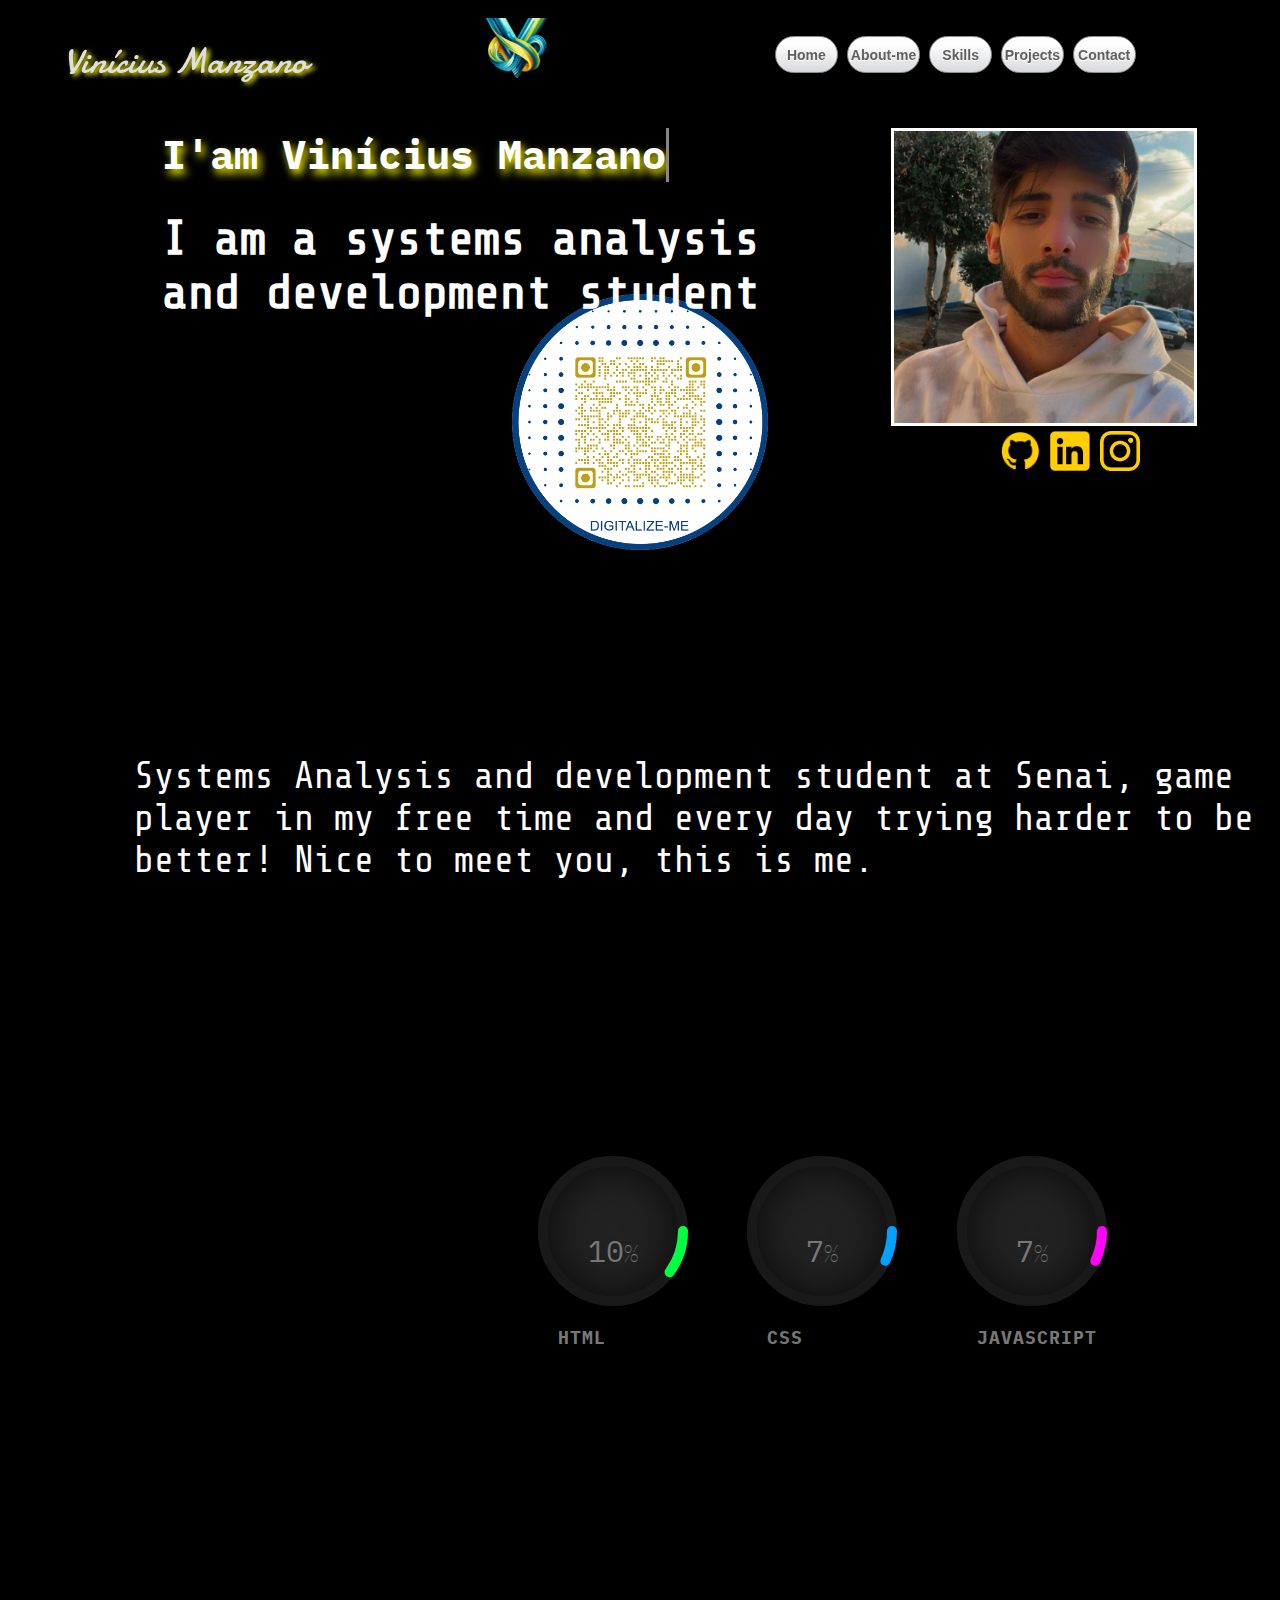
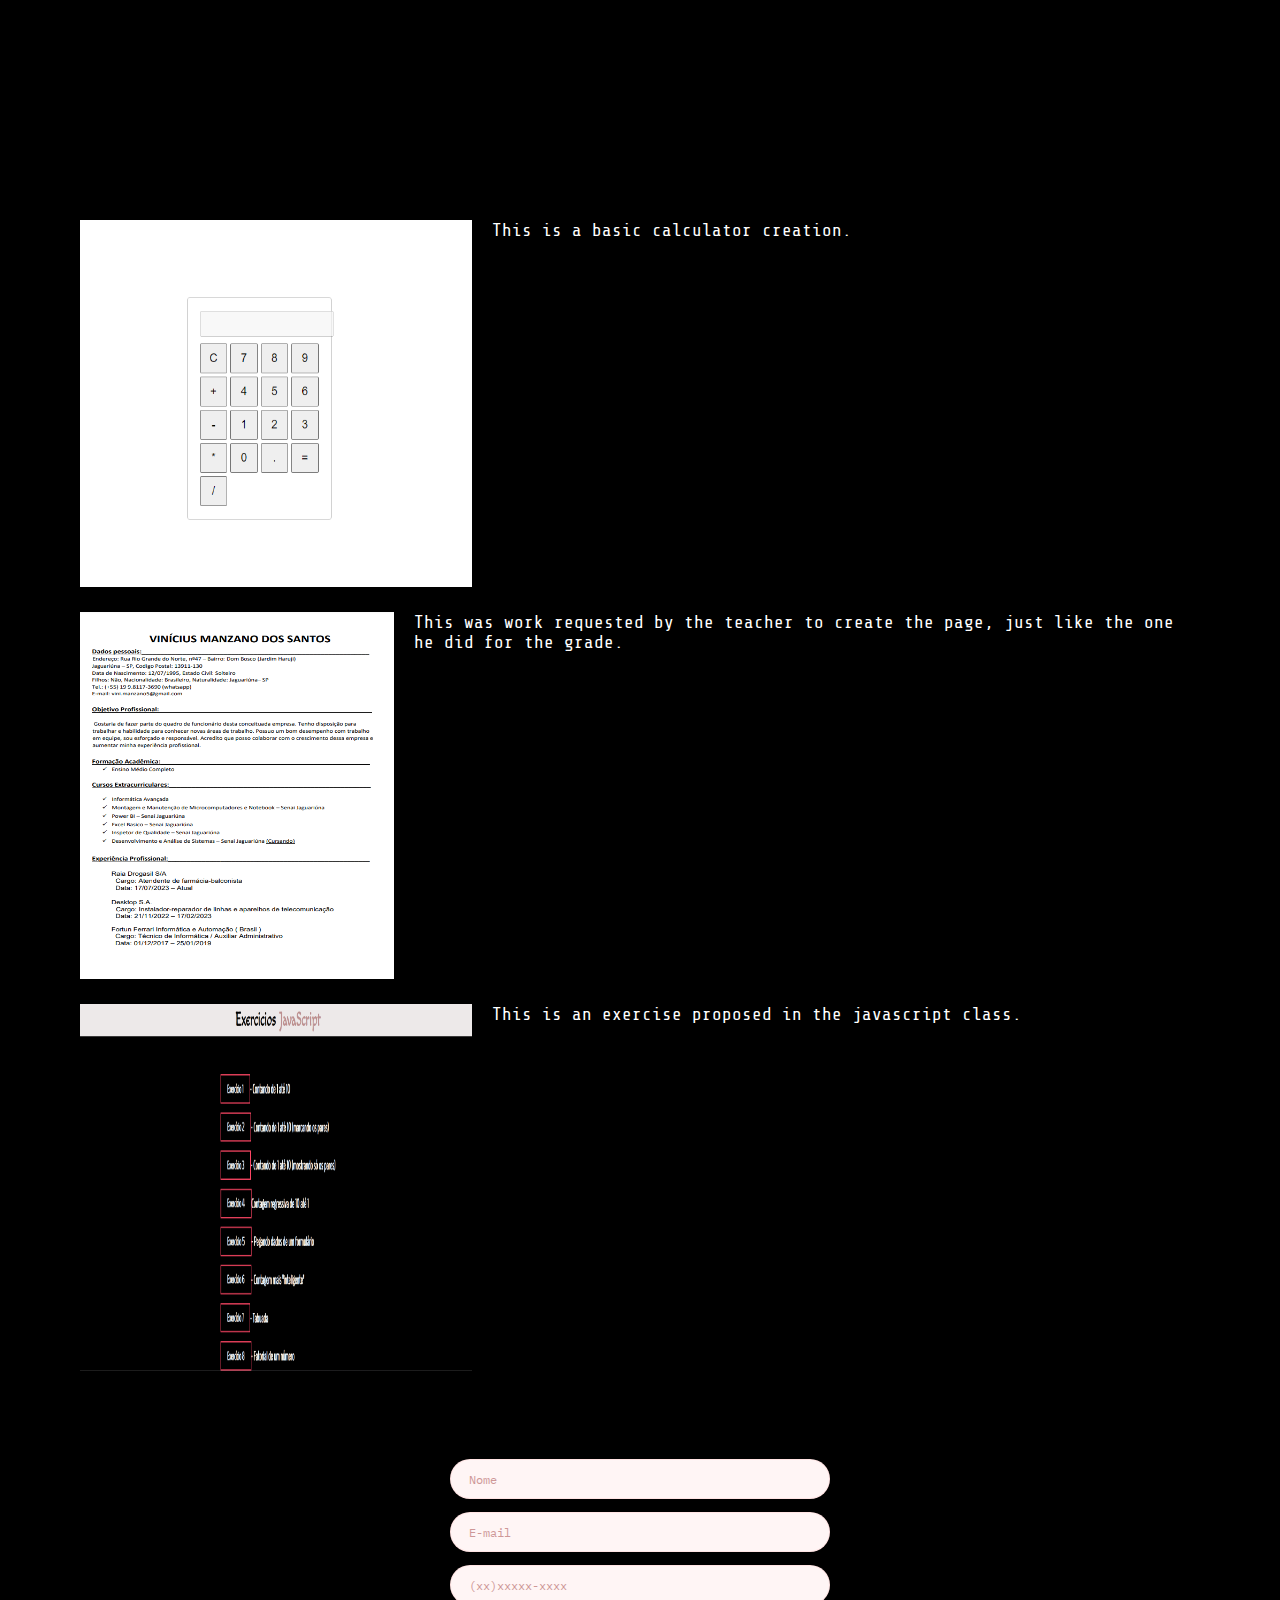
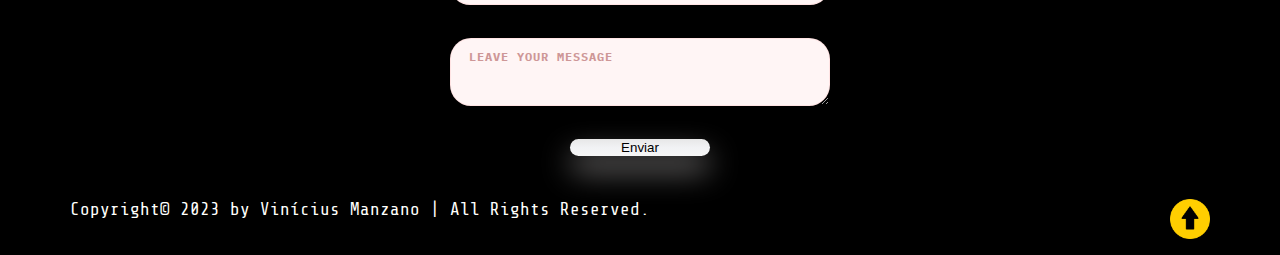
==== index.html @ ef066048 "SENAI" ====
<!DOCTYPE html>
<html lang="en">
<head>
    <meta charset="UTF-8">
    <meta name="viewport" content="width=device-width, initial-scale=1.0">
    <link rel="shortcut icon" href="./assets/img/logo.png" type="image/x-icon">
    <link rel="stylesheet" href="./assets/style.css"/> 
    <link rel="stylesheet" href="./assets/normalize.css">
    <title>portfolio</title>
</head>
<body>
    <header>
        <div class="box-degrade">
        <p>Vinícius Manzano</p></div>
        <img class="logo" src="./assets/img/logo.png">
        <div>
            <div class="mobile-menu">
                <div class="line1"></div>
                <div class="line2"></div>
                <div class="line3"></div>
              </div>
              <ul class="nav-list">
                <a href="#home" class="one">Home</a>
                <a href="#about-me" class="two">About-me</a>
                <a href="#skills" class="tree">Skills</a>
                <a href="#projects" class="four">Projects</a>
                <a href="#contact" class="five">Contact</a> 
            <nav class="button">
                <div class="test">
            </nav>
        </div>     
    </header>
    <section>
        <div class="linktree">
            <div class="code" >
                <a href="https://linktr.ee/vinimanzano?utm_source=linktree_admin_share"><img src="./assets/linktree/QRtiger.png" class="code" href="https://linktr.ee/vinimanzano?utm_source=linktree_admin_share"></a>
            </div>
        </div>
    </section>
    <section class="home" id="home">
            <div class="teste">
                <h1>
                    I'am Vinícius Manzano
                </h1>
                <p>I am a systems analysis and development student</p>
            </div>
            <div class="imagem">
                <div class="foto">
                </div>
                <div class="social">
                    <div class="social">
                        <a href="https://github.com/Vinimanzano"><img src="./assets/img/github.png"></a>
                        <a href="https://www.linkedin.com/in/vinimanzano/   "><img src="./assets/img/linkedin.png" alt=""></a>
                        <a href="https://www.instagram.com/vinimanzano/"><img src="./assets/img/insta.png" alt=""></a>
                    </div>
                </div>
            </div>
    </section>
    <section class="about-me" id="about-me">
            <div class="teste1">
                <h1>About-me:</h1>
                <p>Systems Analysis and development student at Senai, game player in my free time and every day trying harder to be better! Nice to meet you, this is me.</p>
                <a href="https://linktr.ee/vinimanzano?utm_source=linktree_admin_share"><img src="/assets/linktree/QRtiger.png"></a>
            </div>
    </section>
    <section class="skills" id="skills">
            <div class="teste2">
                <h1>My Skills:</h1>
                <div id="titulo">
                    <h2>CÍRCULO PROGRESSIVO</h2>
                  </div>
                    <br> <br>
                  <div class="container">
                    <div class="card">
                      <div class="box">
                        <div class="percent">
                          <svg>
                            <circle cx="70" cy="70" r="70"></circle>
                            <circle id="circle1" cx="70" cy="70" r="70"></circle>
                          </svg>
                          <div class="number">
                            <h2><b id="percent1">0</b><span>%</span></h2>
                          </div>
                        </div>
                        <h2 class="text">Html</h2>
                      </div>
                    </div>
                    <div class="card">
                      <div class="box">
                        <div class="percent">
                          <svg>
                            <circle cx="70" cy="70" r="70"></circle>
                            <circle id="circle2" cx="70" cy="70" r="70"></circle>
                          </svg>
                          <div class="number">
                            <h2><b id="percent2">0</b><span>%</span></h2>
                          </div>
                        </div>
                        <h2 class="text">Css</h2>
                      </div>
                    </div>
                    <div class="card">
                      <div class="box">
                        <div class="percent">
                          <svg>
                            <circle cx="70" cy="70" r="70"></circle>
                            <circle id="circle3" cx="70" cy="70" r="70"></circle>
                          </svg>
                          <div class="number">
                            <h2><b id="percent3">0</b><span>%</span></h2>
                          </div>
                        </div>
                        <h2 class="text">Javascript</h2>
                      </div>
                    </div>
                  </div>
                      <script>
                    let percent = 0
                    let time          
                    
                    function animate(id1, id2, start, end, duration) {
                      if (start === end) return;
                      const range = end - start;
                      let current = start;
                      const increment = end > start ? 1 : -1;
                      const stepTime = Math.abs(Math.floor(duration / range));
                      const obj1 = document.getElementById(id1);
                      const obj2 = document.getElementById(id2);
                      const timer = setInterval(function () {
                        current += increment;
                        obj1.innerHTML = current;
                        obj2.style.strokeDashoffset = `${440 - (440 * current) / 100}`
                        if (current === end) {
                          clearInterval(timer);
                        }
                      }, stepTime);
                    }
                  
                    animate("percent1", "circle1", 0, 40, 5000)
                    animate("percent2", "circle2", 0, 30, 5000)
                    animate("percent3", "circle3", 0, 30, 5000)
                  </script>
            </div>
    </section>
    <section class="projects" id="projects">
            <div class="titlePjct">
                <h1>My Projects:</h1>
            </div>
            <div class="projetos">
                <div class="basicProjct">
                    <div class="estilo">
                        <a href="./assets/Calculadora/index.html"><img src="./assets/Calculadora/img/calculadora.png" class="Prjcts"></a>
                        <p>This is a basic calculator creation.</p>
                    </div>
                </div>
            <div class="basicProjct">
                    <div class="estilo" >
                        <a href="./assets/Curriculum/Vinicius Manzanocv.pdf"><img src="./assets/Curriculum/CV.png" class="Prjcts"></a>
                        <p>This was work requested by the teacher to create the page, just like the one he did for the grade.</p>
                    </div>
                </div>
                <div class="basicProjct">
                    <div class="estilo" >
                        <a href="./assets/Aula 14/index.html"><img src="./assets/Aula 14/img/aula14.png" class="Prjcts"></a>
                        <p>This is an exercise proposed in the javascript class.</p>
                    </div>
                </div>
            </div>
    </section>
    <section class="contact" id="contact">
            <h1>Contact-me:</h1>
            <form action="https://formsubmit.co/contato.vinimanzano@gmail.com" method="POST" id="nada">
                <input class="input" type="text" name="name"  placeholder="Nome" required>
                <input class="input" type="email" name="email"  placeholder="E-mail" required>
                <input class="input" type="number" name="number" placeholder="(xx)xxxxx-xxxx" required>
                <textarea  class="input text" name="mensagem" placeholder="leave your message" required></textarea>
                <button  class="btnn" type='submit'>Enviar</button>
                <input type="hidden" name="_subject" value="Novo Contato!">
                <input type="text" name="_honey" style="display:none">
                <input type="hidden" name="_captcha" value="false">

             </form>
            </form>
    </section>
    <footer>
            <p>Copyright© 2023 by Vinícius Manzano | All Rights Reserved.</p>
            <a href="#home"><button class="btnTop"></button></a>
    </footer>
        
</body>
<script src="./assets/js.js"></script>

</html>
---- assets/style.css ----
@import url('https://fonts.googleapis.com/css2?family=IBM+Plex+Mono:wght@100&display=swap');
@import url('https://fonts.googleapis.com/css2?family=Wendy+One&display=swap');
@import url('https://fonts.googleapis.com/css2?family=Share+Tech+Mono&display=swap');
@import url('https://fonts.googleapis.com/css2?family=Bungee+Spice&display=swap');
@import url('https://fonts.googleapis.com/css2?family=Delius&display=swap');
@import url('https://fonts.googleapis.com/css2?family=Chango&display=swap');
@import url('https://fonts.googleapis.com/css2?family=Damion&display=swap');
@import url('https://fonts.googleapis.com/css2?family=Rampart+One&display=swap');


*{
  margin: 0;
  height: 0;
}

a{
    text-decoration: none;
}

html {
  scroll-behavior: smooth;
}

body{
    font-family: 'IBM Plex Mono', monospace;
    display: flex;
    height: auto;
    flex-direction: column;
    align-items: center;
    justify-content: flex-start;
    overflow-x: hidden;
    /* background-image: linear-gradient(to left, #6000ff, #8a00ff, #004e68); */
    background: black;
    background-size: 500% 100%;
    animation: degrade-animado 5s infinite alternate;
    background-attachment: fixed;
}

body::-webkit-scrollbar{
  width: 5px;
}

body::-webkit-scrollbar-track{
  background: rgb(252, 252, 253);
}
body::-webkit-scrollbar-thumb{
  background-color: rgb(238, 238, 238);
  border-radius: 20px;
}

.nav-list {
  list-style: none;
  display: flex;
}

.nav-list li {
  letter-spacing: 3px;
  margin-left: 32px;
}

.mobile-menu {
  display: none;
  cursor: pointer;
}

.mobile-menu div {
  width: 32px;
  height: 2px;
  background: #fff;
  margin: 8px;
  transition: 0.3s;
}

@media (max-width: 850px) {
  body {
    overflow-x: hidden;
  }
  .nav-list {
    position: absolute;
    top: 8vh;
    right: 0;
    width: 50vw;
    height: 92vh;
    background: #23232e;
    flex-direction: column;
    align-items: center;
    justify-content: space-around;
    transform: translateX(110%);
    transition: transform 0.3s ease-in;
  }
  .nav-list li {
    margin-left: 0;
    opacity: 0;
  }
  .mobile-menu {
    display: block;
  }
}

.nav-list.active {
  transform: translateX(10%);
}

@keyframes navLinkFade {
  from {
    opacity: 0;
    transform: translateX(50px);
  }
  to {
    opacity: 1;
    transform: translateX(0);
  }
}

.mobile-menu.active .line1 {
  transform: rotate(-45deg) translate(-8px, 8px);
}

.mobile-menu.active .line2 {
  opacity: 0;
}

.mobile-menu.active .line3 {
  transform: rotate(45deg) translate(-5px, -7px);
}

.logo{
  padding-top: 2%;
  height:60px;
}

header{
 width: 90%;
 height: 8vh;
 display: flex;
 justify-content: space-between;
 align-items: center;
 position: fixed;
 /* background-image: linear-gradient(to left, #6000ff, #8a00ff, #004e68); */
 background: black;
 background-size: 500% 100%;
 animation: degrade-animado 5s infinite alternate;
 background-attachment: fixed;
 z-index: 99;
 text-shadow: 3px 2px 5px  yellow;
}

header p{
 font-size: 2.3rem;
 color: rgb(240, 238, 238);
 font-family: 'Damion', cursive;
 color: rgb(223, 223, 223);
}

.button {
display: flex;
width: 25%;
font-size: 2.3rem;
font-family: 'Share Tech Mono', monospace;
}

.code img{ 
  height: 20vw;
  width: 20vw;
  padding-top: 90%;
}

.code a {
  height: 30%;
  width: 30%;
  z-index: 100%;
}

.test {
    display: flex;
}
.one {
  display: flex;
  align-items: center;
  justify-content: center;
  margin-left: 2%;
  outline: none;
  cursor: pointer;
  width: 85px;
  height: 35px;
  background-image: linear-gradient(to top, #D8D9DB 0%, #fff 80%, #FDFDFD 100%);
  border-radius: 30px;
  border: 1px solid #8F9092;
  transition: all 0.2s ease;
  font-family: "Source Sans Pro", sans-serif;
  font-size: 14px;
  font-weight: 600;
  color: #606060;
  text-shadow: 0 1px #fff;
}
.one:hover {
  box-shadow: 0 4px 3px 1px #FCFCFC, 0 6px 8px #D6D7D9, 0 -4px 4px #CECFD1, 0 -6px 4px #FEFEFE, inset 0 0 3px 3px #CECFD1;
}

.one:active {
  box-shadow: 0 4px 3px 1px #FCFCFC, 0 6px 8px #D6D7D9, 0 -4px 4px #CECFD1, 0 -6px 4px #FEFEFE, inset 0 0 5px 3px #999, inset 0 0 30px #aaa;
}

.one:focus {
  box-shadow: 0 4px 3px 1px #FCFCFC, 0 6px 8px #D6D7D9, 0 -4px 4px #CECFD1, 0 -6px 4px #FEFEFE, inset 0 0 5px 3px #999, inset 0 0 30px #aaa;
}
.two {
  display: flex;
  align-items: center;
  justify-content: center;
  margin-left: 2%;
  outline: none;
  cursor: pointer;
  width: 100px;
  height: 35px;
  background-image: linear-gradient(to top, #D8D9DB 0%, #fff 80%, #FDFDFD 100%);
  border-radius: 30px;
  border: 1px solid #8F9092;
  transition: all 0.2s ease;
  font-family: "Source Sans Pro", sans-serif;
  font-size: 14px;
  font-weight: 600;
  color: #606060;
  text-shadow: 0 1px #fff;
}
.two:hover {
  box-shadow: 0 4px 3px 1px #FCFCFC, 0 6px 8px #D6D7D9, 0 -4px 4px #CECFD1, 0 -6px 4px #FEFEFE, inset 0 0 3px 3px #CECFD1;
}

.two:active {
  box-shadow: 0 4px 3px 1px #FCFCFC, 0 6px 8px #D6D7D9, 0 -4px 4px #CECFD1, 0 -6px 4px #FEFEFE, inset 0 0 5px 3px #999, inset 0 0 30px #aaa;
}

.two:focus {
  box-shadow: 0 4px 3px 1px #FCFCFC, 0 6px 8px #D6D7D9, 0 -4px 4px #CECFD1, 0 -6px 4px #FEFEFE, inset 0 0 5px 3px #999, inset 0 0 30px #aaa;
}
.tree {
  display: flex;
  align-items: center;
  justify-content: center;
  margin-left: 2%;
  outline: none;
  cursor: pointer;
  width: 85px;
  height: 35px;
  background-image: linear-gradient(to top, #D8D9DB 0%, #fff 80%, #FDFDFD 100%);
  border-radius: 30px;
  border: 1px solid #8F9092;
  transition: all 0.2s ease;
  font-family: "Source Sans Pro", sans-serif;
  font-size: 14px;
  font-weight: 600;
  color: #606060;
  text-shadow: 0 1px #fff;
}
.tree:hover {
  box-shadow: 0 4px 3px 1px #FCFCFC, 0 6px 8px #D6D7D9, 0 -4px 4px #CECFD1, 0 -6px 4px #FEFEFE, inset 0 0 3px 3px #CECFD1;
}

.tree:active {
  box-shadow: 0 4px 3px 1px #FCFCFC, 0 6px 8px #D6D7D9, 0 -4px 4px #CECFD1, 0 -6px 4px #FEFEFE, inset 0 0 5px 3px #999, inset 0 0 30px #aaa;
}

.tree:focus {
  box-shadow: 0 4px 3px 1px #FCFCFC, 0 6px 8px #D6D7D9, 0 -4px 4px #CECFD1, 0 -6px 4px #FEFEFE, inset 0 0 5px 3px #999, inset 0 0 30px #aaa;
}

.four {
  display: flex;
  align-items: center;
  justify-content: center;
  margin-left: 2%;
  outline: none;
  cursor: pointer;
  width: 85px;
  height: 35px;
  background-image: linear-gradient(to top, #D8D9DB 0%, #fff 80%, #FDFDFD 100%);
  border-radius: 30px;
  border: 1px solid #8F9092;
  transition: all 0.2s ease;
  font-family: "Source Sans Pro", sans-serif;
  font-size: 14px;
  font-weight: 600;
  color: #606060;
  text-shadow: 0 1px #fff;
}
.four:hover {
  box-shadow: 0 4px 3px 1px #FCFCFC, 0 6px 8px #D6D7D9, 0 -4px 4px #CECFD1, 0 -6px 4px #FEFEFE, inset 0 0 3px 3px #CECFD1;
}

.four:active {
  box-shadow: 0 4px 3px 1px #FCFCFC, 0 6px 8px #D6D7D9, 0 -4px 4px #CECFD1, 0 -6px 4px #FEFEFE, inset 0 0 5px 3px #999, inset 0 0 30px #aaa;
}

.four:focus {
  box-shadow: 0 4px 3px 1px #FCFCFC, 0 6px 8px #D6D7D9, 0 -4px 4px #CECFD1, 0 -6px 4px #FEFEFE, inset 0 0 5px 3px #999, inset 0 0 30px #aaa;
}
.five {
  display: flex;
  align-items: center;
  justify-content: center;
  margin-left: 2%;
  outline: none;
  cursor: pointer;
  width: 85px;
  height: 35px;
  background-image: linear-gradient(to top, #D8D9DB 0%, #fff 80%, #FDFDFD 100%);
  border-radius: 30px;
  border: 1px solid #8F9092;
  transition: all 0.2s ease;
  font-family: "Source Sans Pro", sans-serif;
  font-size: 14px;
  font-weight: 600;
  color: #606060;
  text-shadow: 0 1px #fff;
}
.five:hover {
  box-shadow: 0 4px 3px 1px #FCFCFC, 0 6px 8px #D6D7D9, 0 -4px 4px #CECFD1, 0 -6px 4px #FEFEFE, inset 0 0 3px 3px #CECFD1;
}

.five:active {
  box-shadow: 0 4px 3px 1px #FCFCFC, 0 6px 8px #D6D7D9, 0 -4px 4px #CECFD1, 0 -6px 4px #FEFEFE, inset 0 0 5px 3px #999, inset 0 0 30px #aaa;
}

.five:focus {
  box-shadow: 0 4px 3px 1px #FCFCFC, 0 6px 8px #D6D7D9, 0 -4px 4px #CECFD1, 0 -6px 4px #FEFEFE, inset 0 0 5px 3px #999, inset 0 0 30px #aaa;
}

.home{
    display: flex;
    width: 89%;
    height: 50vh;
    /* border: 1px solid black; */
    justify-content: space-around;
}

section{
    padding-top: 5%;
}

.teste{
    display: flex;
    flex-direction: column;
    row-gap: 30px;
    width: 60%;
    height: 40%;
    color: rgb(255, 255, 255);
    padding-left: 5%;
}

.teste h1{
    height: 30%;
    font-size: 2.5rem;
    border-right: 3px solid rgb(141, 131, 131);
    width: 21ch;
    white-space: nowrap;
    overflow: hidden;
    animation:t 3s linear infinite alternate;
    text-shadow: 3px 5px 9px  yellow;
}

.teste p{
    font-size: 3rem;
    font-weight: bold;
    font-family: 'Share Tech Mono', monospace;
    transform: translateY(0px);
    animation: float 5s ease-in-out infinite;
    color: white;
}

.imagem{
    display: flex;
    flex-direction: column;
    justify-content: space-between;
    align-items: center;
    height: 75%;
    width: 23%;
}

.foto{
  width: 300px;
  height: 350px;
  background-image: url(./img/283149099_5137559336332177_507569433021069880_n.jpg);
  border: solid 3px rgb(255, 255, 255);
  text-shadow: rgb(238, 238, 238) 2px 10px 2px;
  background-size: 300px;
}

.social{
    height: 11%;
    width: 100%;
    padding-left: 22%;
    padding-top: 1%;
}

.imagem img{
    width: 40px;
    height: 40px;
}

.about-me{
  font-family: 'Rampart One', sans-serif;
  display: flex;
  width: 89%;
  height: 50vh;
  justify-content: space-around;
  padding-left: 10%;
}

.teste1 h1{
  height: 30%;
  font-size: 4rem;
  opacity: 0;
  transform: translateY(-0.25em);
  display: inline-block;
  animation: burst_in 2.3s cubic-bezier(0, 1.62, 1, 1.6) infinite;
  color: rgb(245, 245, 245);
  text-shadow: 3px 5px 9px yellow;
}

.teste1 p{
  font-size: 2.3rem;
  font-family: 'Share Tech Mono', monospace;
  padding-top: 3%;
  color: white;
}

.skills{
  display: flex;
  width: 89%;
  height: 50vh;
  justify-content: space-around;
}

.teste2 {
    display: flex;
    width: 89%;
    height: 50vh;   
}

.teste2 h1{
  font-family: 'Rampart One', sans-serif;
  height: 30%;
  font-size: 4rem;
  opacity: 0;
  transform: translateY(-0.25em);
  animation: burst_in 2.3s cubic-bezier(0, 1.62, 1, 1.6) infinite;
  color: rgb(250, 250, 250);
  text-shadow: 3px 5px 9px yellow;
}

.container {
  position: relative;
  max-width: 900px;
  width: 100%;
  display: flex;
  justify-content: space-around;
}

.container .card:nth-child(1) {
  animation: zoom 0.4s ease-in-out forwards;
  animation-delay: 0.4s;
}

.container .card:nth-child(2) {
  animation: zoom 0.4s ease-in-out forwards;
  animation-delay: 0.4s;
}

.container .card:nth-child(3) {
  animation: zoom 0.4s ease-in-out forwards;
  animation-delay: 0.4s;
}

@keyframes zoom {
  to {
      transform: scale(1.3);
  }
}

.container .card:hover {
  margin-top: -10px;
  box-shadow: 0 15px 35px rgba(0, 0, 0, .5);
}

.container .card:before {
  content: '';
  position: absolute;
  top: 0;
  left: -50%;
  width: 100%;
  height: 100%;
  background: rgba(255, 255, 255, .03);
  pointer-events: none;
  z-index: 1;
}

.percent {
  position: relative;
  align-items: center;
  justify-content: center;
  width: 150px;
  height: 150px;
  border-radius: 50%;
  box-shadow: inset 0 0 50px #000;
  background: #222;
  z-index: 1000;
}

.percent .number {
  position: absolute;
  top: 0;
  left: 0;
  width: 100%;
  height: 100%;
  display: flex;
  justify-content: center;
  align-items: center;
  border-radius: 50%;
}

.percent .number h2 {
  color: #777;
  font-weight: 150;
  font-size: 30px;
  transition: 2s;
}

.card:hover .percent .number h2 {
  color: #fff;
  font-size: 50px;
}

.percent .number h2 span {
  font-size: 24px;
  color: #777;
  transition: 0.5s;
}

.card:hover .percent .number h2 span {
  color: #fff;
}

.text {
  position: relative;
  color: #777;
  margin: 20px;
  font-weight: 700;
  font-size: 18px;
  letter-spacing: 1px;
  text-transform: uppercase;
  transition: 0.5s;
}

.card:hover .text {
  color: #fff;
}

svg {
  position: relative;
  width: 150px;
  height: 150px;
  z-index: 1000;
}

svg circle {
  width: 100%;
  height: 100%;
  fill: none;
  stroke: #191919;
  stroke-width: 10;
  stroke-linecap: round;
  transform: translate(5px, 5px);
}

svg circle:nth-child(2) {
  stroke-dasharray: 440;
  stroke-dashoffset: 440;
}

.card:nth-child(1) svg circle:nth-child(2) {
  stroke-dashoffset: calc(440 - (440 * 90) / 100);
  stroke: #00ff43;
}

.card:nth-child(2) svg circle:nth-child(2) {
  stroke-dashoffset: calc(440 - (440 * 85) / 100);
  stroke: #00a1ff;
}

.card:nth-child(3) svg circle:nth-child(2) {
  stroke-dashoffset: calc(440 - (440 * 60) / 100);
  stroke: #ff04f7;
}
.titlePjct{
  font-family: 'Rampart One', sans-serif;
  font-size: 3rem;
  opacity: 0;
  transform: translateY(-0.25em);
  animation: burst_in 2.3s cubic-bezier(0, 1.62, 1, 1.6) infinite;
  color: rgb(255, 255, 255);
  padding-left: 5.4%;
  text-shadow: 3px 5px 9px yellow;
  height: 12%; 
}
.projects{
  flex-direction: column;
  justify-content: space-between;
  width: 89%;
  height: 130vh;
  /* border: 1px solid rgb(174, 15, 15); */
}
.projetos{
  display:flex;
  flex-direction: column;
  justify-content: space-between;
  width: 100%;
  height: 100%;
  /* border: 1px solid rgb(28, 174, 15); */
}

.basicProjct{
  display: flex;
  width: 100%;
  height: 33%;
  /* border: 1px solid rgb(174, 158, 15); */
  color: white;
}

.estilo a{
  height: 95%;
  width: 35%;
}

.estilo a img{
  width: 100%;
  height: 100%;
}

.estilo p{
  align-items: flex-start;
}

.estilo{
  display: flex;
  align-items: flex-start;
  padding: 10px;
  column-gap: 20px;
  width: 100%;
  height: 100%;
  font-size: 1.1rem;
  font-family: 'Share Tech Mono', monospace;
}

.estilo p{
  max-width: 90%;
  word-break: break-word;
}

.contact{
  display: flex;
  flex-direction:column ;
  width: 89%;
  height: 50vh;
  font-size: 2rem;
  /* border: 2px solid rgb(28, 174, 15); */
}

.contact h1{
  padding-top: 6%;
  display: flex;
  align-items: center;
  font-family: 'Rampart One', sans-serif;
  font-size: 4rem;
  opacity: 0;
  transform: translateY(-0.25em);
  animation: burst_in 2.3s cubic-bezier(0, 1.62, 1, 1.6) infinite;
  color: rgb(252, 252, 252);
  padding-left: 5.4%;
  text-shadow: 3px 5px 9px  yellow;
  height: 17%;
  /* border: 2px solid rgb(28, 174, 15); */
}

form {
  display: flex;
  height: 100%;
  width: 100%;
  row-gap: 5%;
  display: flex;
  flex-direction: column;
  align-items: center;
  /* border: 2px solid rgb(28, 174, 15); */
  justify-content: center;
  margin-top: 1%;
}

.input {
  width: 30%;
  height: 30px;
  padding: 10px 18px;
  font-size: 14px;
  font-family: inherit;
  box-shadow: 0 0 0 1px #ffe3e3;
  border: none;
  border-radius: 20px;
  background-color: #fff5f5;
}

.text{
  height:50%;
  /* border: 2px solid rgb(28, 174, 15); */
}

.input::placeholder {
  color: #ce9797;
  font-size: 12px;
}

.input:focus {
  outline: none;
  box-shadow: 0 0 0 1px #ffe3e3;
  border: none;
}

.btnn {
  width: 140px;
  height: 50px;
  background: linear-gradient(to top, #f6f6f6, #f1f2f4, #e7e7e7);
  color: #000000;
  border-radius: 50px;
  border: none;
  outline: none;
  cursor: pointer;
  position: relative;
  box-shadow: 0 15px 30px rgba(235, 231, 231, 0.5);
  overflow: hidden;
}

.btnn span {
  font-size: 12px;
  text-transform: uppercase;
  letter-spacing: 1px;
  transition: top 0.5s;
}

.btnn-text-one {
  position: absolute;
  width: 100%;
  top: 50%;
  left: 0;
  transform: translateY(-50%);
}

.btnn-text-two {
  position: absolute;
  width: 100%;
  top: 150%;
  left: 0;
  transform: translateY(-50%);
}

.btnn:hover .btn-text-one {
  top: -100%;
}

.btnn:hover .btn-text-two {
  top: 50%;
}
footer {
  display: flex;
  align-items: center;
  width: 89%;
  justify-content: space-between;
  height: 10vh;
}
footer p{
  font-size: 1.1rem;
  font-family: 'Share Tech Mono', monospace;
  color: rgb(255, 255, 252);
}
.btnTop{
  padding: 20px;
  font-size: 1rem;
  background-image: url(../assets/img/seta.png);
  background-size:cover ;
  background-color: transparent;
  border: none;
  font-weight: bold;
  cursor: pointer;
  transition: .4s;
}
.btnTop:hover {
  background-color: transparent;
  transform: scale(1.3);
}
@keyframes t{
  0% {width:0%}
}

@keyframes blinking {
    0%
    {
        border-color: transparent;
    }
}

@keyframes burst_in {
  25%, 80% {
    opacity: 1;
    transform: translateY(0);
  }
}

@keyframes degrade-animado{
  0%{
    background-position-x: 0%;
  }
  100%{
    background-position-x: 100%;
  }
}
@keyframes float {
	0% {
		box-shadow: 0 5px 15px 0px rgba(0,0,0,0.6);
		transform: translatey(0px);
	}
	50% {
		box-shadow: 0 25px 15px 0px rgba(0,0,0,0.2);
		transform: translatey(-20px);
	}
	100% {
		box-shadow: 0 5px 15px 0px rgba(0,0,0,0.6);
		transform: translatey(0px);
	}
}

@media only screen and (max-width: 750px) {

/* header{
  display: flex;
  justify-content: space-evenly;
} */

.test a{
  visibility: hidden;
}

.home{
  margin-bottom: 50px;
}

.teste h1{
  display: flex;
  flex-direction: row;
  justify-content: center;
  align-items: center;
  font-size: 1rem;
}


.teste1 p{
  font-size: 0.2rem;
}

.teste p{
  font-size: 2rem;
}

.social a{
  justify-content: center;
  align-items: center;
}


.box-degrade p{
  font-size: 1rem;
}

.logo{
  transform: translateY(25%);
  width: 14vw;
  height: 10%;
}

.teste1 p, .teste2 p, .basicProjct p{
  font-size: 1rem;
}

.social{
  display: flex;
  flex-direction: row;
  align-items: center;
  justify-content: center;
}

.foto{
  visibility: hidden;
}

.teste2{
  display: flex;
  flex-direction: column;
}


.estilo{
  display: flex;
  flex-direction: column;
  align-items: center;
  height: 80px;
  justify-content: center;
}

.logo {
    padding-top: 2%;
    height: 60px;
    image-resolution: 3px;
  }
  
.about-me h1, .skills h1, .projects h1, .contact h1{
  font-size: 1.7rem;
}

footer p{
  font-size: 0.5rem;
}

.code{
  margin-top: 75%;
  width: 130px;
  height: 130px;
}
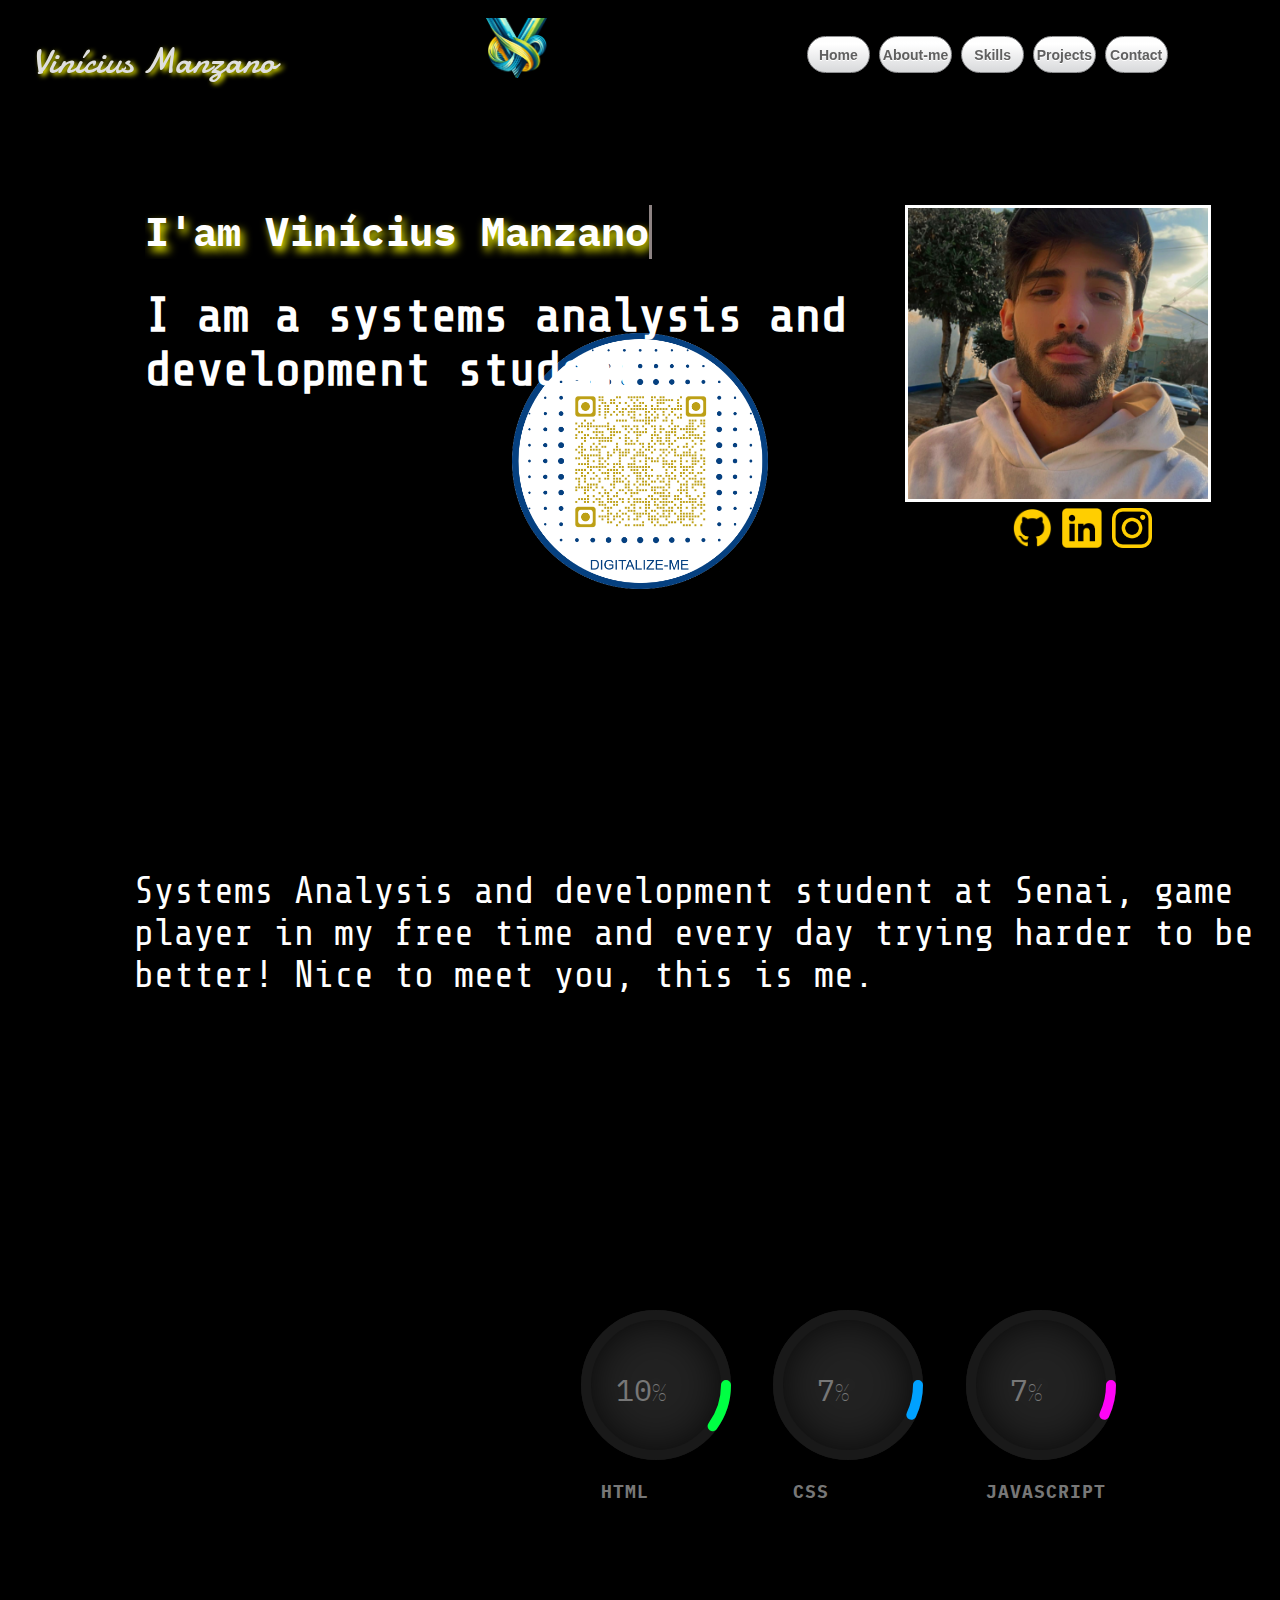
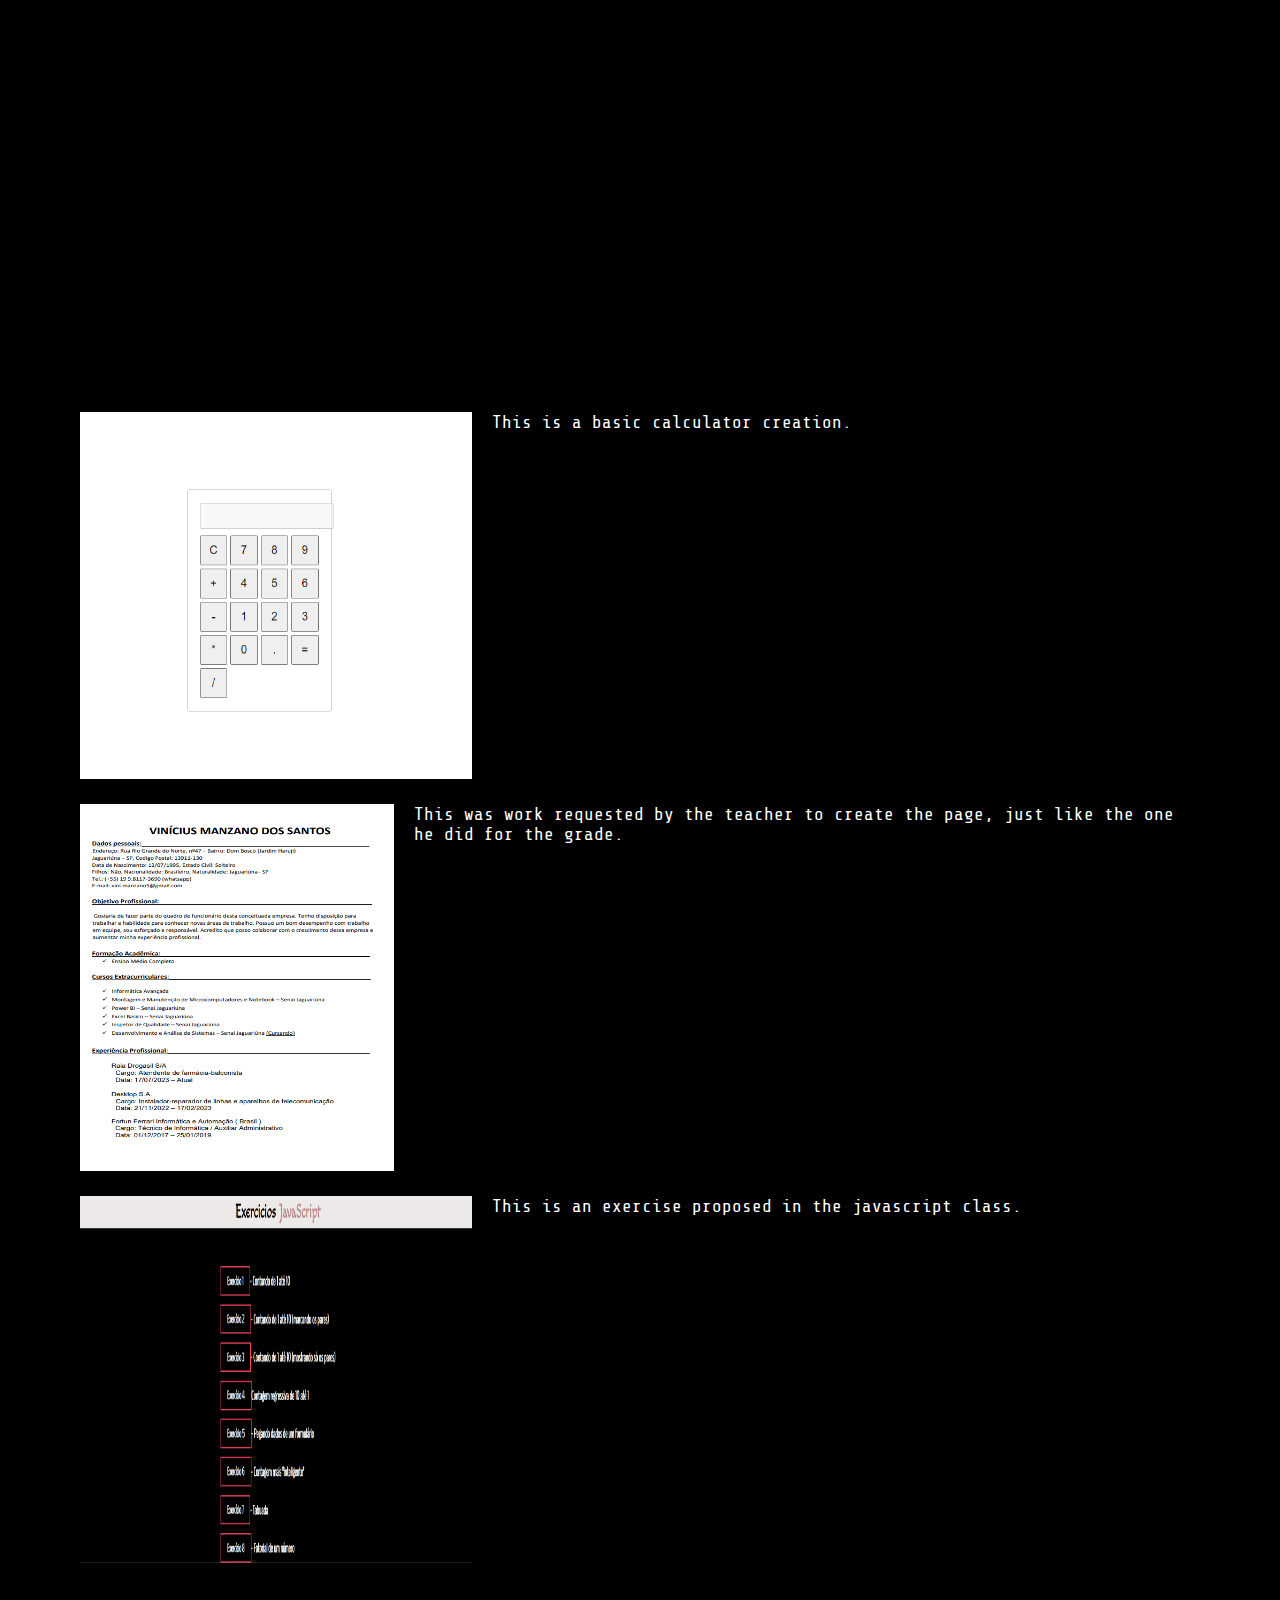
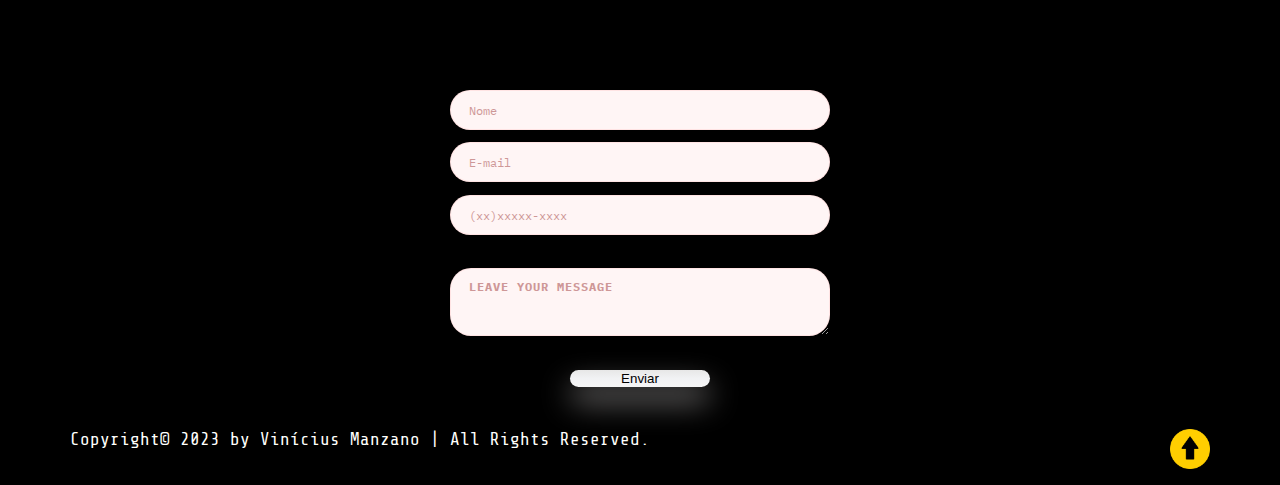
==== commit 4500f6af: "SENAI" ====
--- a/index.html
+++ b/index.html
@@ -68,78 +68,52 @@
                 <h1>My Skills:</h1>
                 <div id="titulo">
                     <h2>CÍRCULO PROGRESSIVO</h2>
-                  </div>
+            </div>
                     <br> <br>
-                  <div class="container">
-                    <div class="card">
-                      <div class="box">
-                        <div class="percent">
-                          <svg>
+            <div class="container">
+                  <div class="card">
+                  <div class="box">
+                  <div class="percent">
+                    <svg>
                             <circle cx="70" cy="70" r="70"></circle>
                             <circle id="circle1" cx="70" cy="70" r="70"></circle>
-                          </svg>
-                          <div class="number">
+                    </svg>
+                  <div class="number">
                             <h2><b id="percent1">0</b><span>%</span></h2>
                           </div>
                         </div>
                         <h2 class="text">Html</h2>
                       </div>
-                    </div>
-                    <div class="card">
-                      <div class="box">
-                        <div class="percent">
-                          <svg>
-                            <circle cx="70" cy="70" r="70"></circle>
-                            <circle id="circle2" cx="70" cy="70" r="70"></circle>
-                          </svg>
-                          <div class="number">
-                            <h2><b id="percent2">0</b><span>%</span></h2>
-                          </div>
-                        </div>
-                        <h2 class="text">Css</h2>
-                      </div>
-                    </div>
-                    <div class="card">
-                      <div class="box">
-                        <div class="percent">
-                          <svg>
-                            <circle cx="70" cy="70" r="70"></circle>
-                            <circle id="circle3" cx="70" cy="70" r="70"></circle>
-                          </svg>
-                          <div class="number">
-                            <h2><b id="percent3">0</b><span>%</span></h2>
-                          </div>
-                        </div>
-                        <h2 class="text">Javascript</h2>
-                      </div>
-                    </div>
                   </div>
-                      <script>
-                    let percent = 0
-                    let time          
-                    
-                    function animate(id1, id2, start, end, duration) {
-                      if (start === end) return;
-                      const range = end - start;
-                      let current = start;
-                      const increment = end > start ? 1 : -1;
-                      const stepTime = Math.abs(Math.floor(duration / range));
-                      const obj1 = document.getElementById(id1);
-                      const obj2 = document.getElementById(id2);
-                      const timer = setInterval(function () {
-                        current += increment;
-                        obj1.innerHTML = current;
-                        obj2.style.strokeDashoffset = `${440 - (440 * current) / 100}`
-                        if (current === end) {
-                          clearInterval(timer);
-                        }
-                      }, stepTime);
-                    }
-                  
-                    animate("percent1", "circle1", 0, 40, 5000)
-                    animate("percent2", "circle2", 0, 30, 5000)
-                    animate("percent3", "circle3", 0, 30, 5000)
-                  </script>
+                  <div class="card">
+                  <div class="box">
+                  <div class="percent">
+                    <svg>
+                      <circle cx="70" cy="70" r="70"></circle>
+                      <circle id="circle2" cx="70" cy="70" r="70"></circle>
+                    </svg>
+                  <div class="number">
+                      <h2><b id="percent2">0</b><span>%</span></h2>
+                  </div>
+                </div>
+                     <h2 class="text">Css</h2>
+                </div>
+                  </div>
+                <div class="card">
+                <div class="box">
+                <div class="percent">
+                    <svg>
+                      <circle cx="70" cy="70" r="70"></circle>
+                      <circle id="circle3" cx="70" cy="70" r="70"></circle>
+                    </svg>
+                <div class="number">
+                        <h2><b id="percent3">0</b><span>%</span></h2>
+                </div>
+                </div>
+                    <h2 class="text">Javascript</h2>
+                </div>
+                </div>
+              </div>
             </div>
     </section>
     <section class="projects" id="projects">
--- a/assets/style.css
+++ b/assets/style.css
@@ -6,7 +6,6 @@
 @import url('https://fonts.googleapis.com/css2?family=Chango&display=swap');
 @import url('https://fonts.googleapis.com/css2?family=Damion&display=swap');
 @import url('https://fonts.googleapis.com/css2?family=Rampart+One&display=swap');
-
 
 *{
   margin: 0;
@@ -130,7 +129,7 @@
 }
 
 header{
- width: 90%;
+ width: 95%;
  height: 8vh;
  display: flex;
  justify-content: space-between;
@@ -328,14 +327,14 @@
 
 .home{
     display: flex;
-    width: 89%;
+    width: 92%;
     height: 50vh;
     /* border: 1px solid black; */
     justify-content: space-around;
 }
 
 section{
-    padding-top: 5%;
+    padding-top: 8%;
 }
 
 .teste{
@@ -450,49 +449,11 @@
 }
 
 .container {
-  position: relative;
-  max-width: 900px;
-  width: 100%;
+  display: flex;
+  max-width: 700px;
+  width: 80%;
   display: flex;
   justify-content: space-around;
-}
-
-.container .card:nth-child(1) {
-  animation: zoom 0.4s ease-in-out forwards;
-  animation-delay: 0.4s;
-}
-
-.container .card:nth-child(2) {
-  animation: zoom 0.4s ease-in-out forwards;
-  animation-delay: 0.4s;
-}
-
-.container .card:nth-child(3) {
-  animation: zoom 0.4s ease-in-out forwards;
-  animation-delay: 0.4s;
-}
-
-@keyframes zoom {
-  to {
-      transform: scale(1.3);
-  }
-}
-
-.container .card:hover {
-  margin-top: -10px;
-  box-shadow: 0 15px 35px rgba(0, 0, 0, .5);
-}
-
-.container .card:before {
-  content: '';
-  position: absolute;
-  top: 0;
-  left: -50%;
-  width: 100%;
-  height: 100%;
-  background: rgba(255, 255, 255, .03);
-  pointer-events: none;
-  z-index: 1;
 }
 
 .percent {
@@ -511,8 +472,8 @@
   position: absolute;
   top: 0;
   left: 0;
-  width: 100%;
-  height: 100%;
+  width: 80%;
+  height: 80%;
   display: flex;
   justify-content: center;
   align-items: center;
@@ -549,7 +510,7 @@
   font-size: 18px;
   letter-spacing: 1px;
   text-transform: uppercase;
-  transition: 0.5s;
+  transition: 0.1s;
 }
 
 .card:hover .text {
@@ -837,11 +798,6 @@
 
 @media only screen and (max-width: 750px) {
 
-/* header{
-  display: flex;
-  justify-content: space-evenly;
-} */
-
 .test a{
   visibility: hidden;
 }
@@ -930,4 +886,10 @@
   margin-top: 75%;
   width: 130px;
   height: 130px;
+}
+
+.skills{
+  height: 20%;
+}
+
 }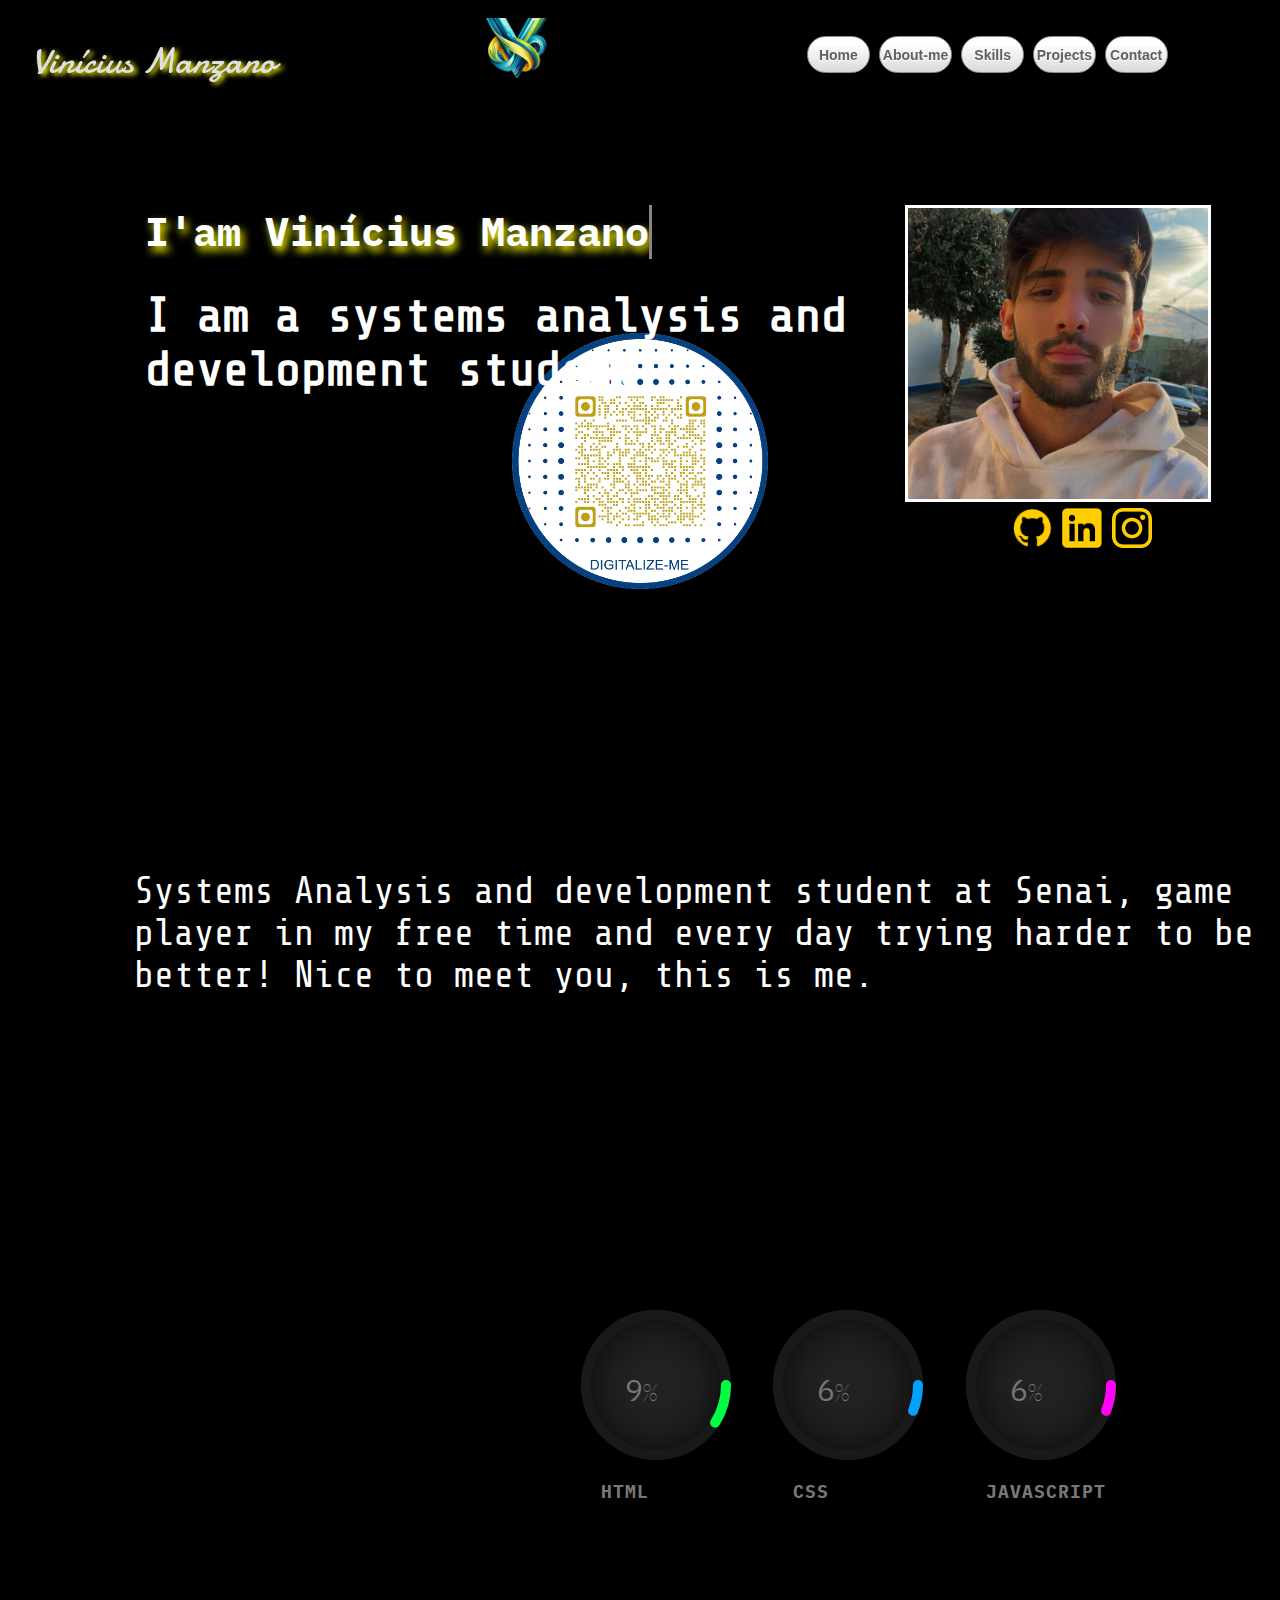
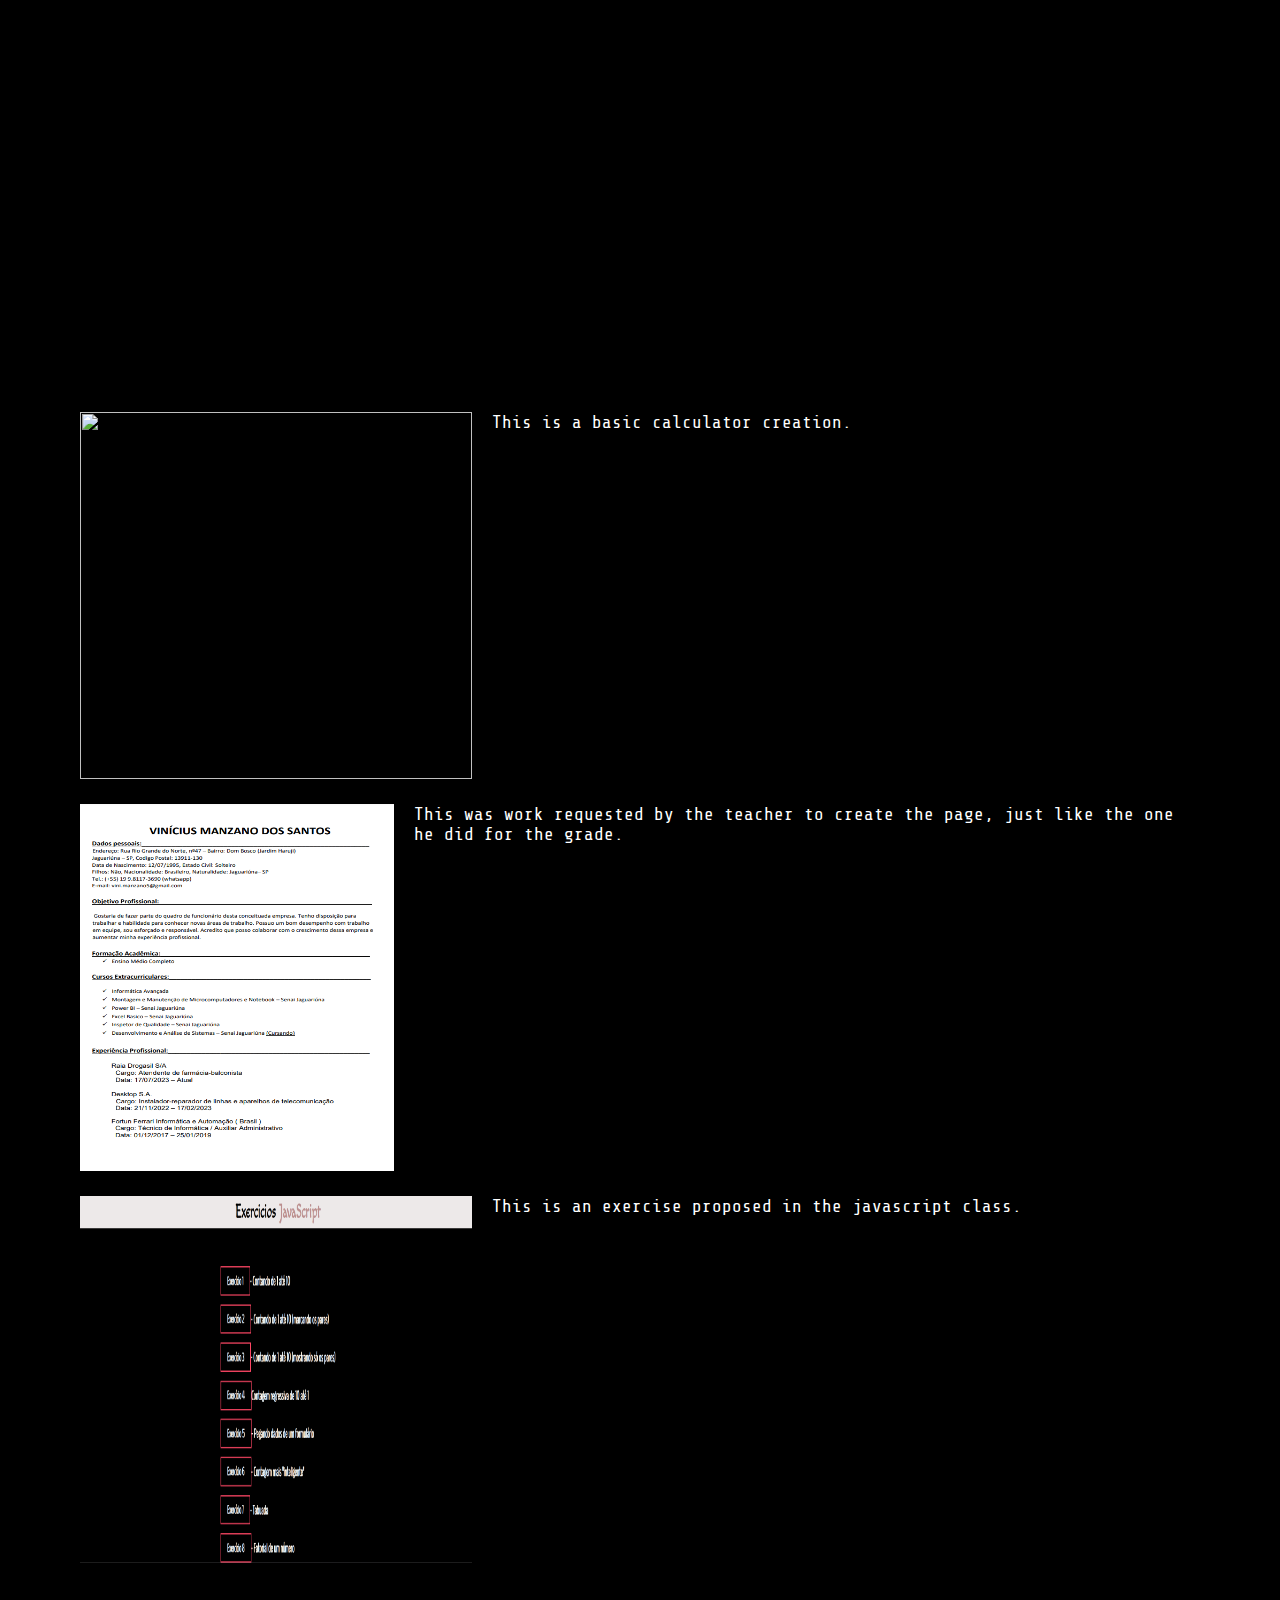
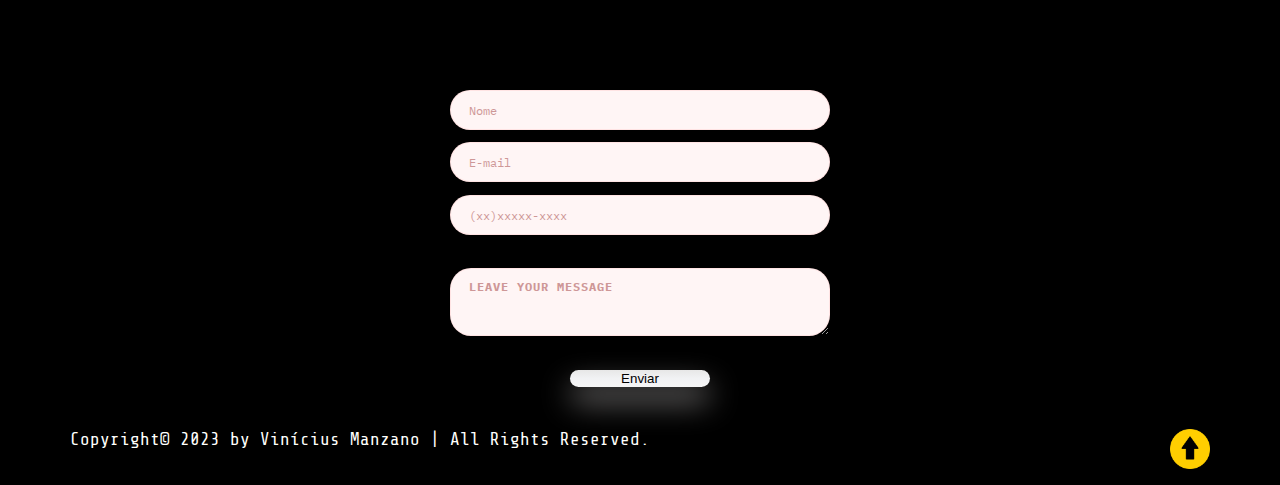
==== commit 4a530415: "SENAI" ====
--- a/index.html
+++ b/index.html
@@ -123,7 +123,7 @@
             <div class="projetos">
                 <div class="basicProjct">
                     <div class="estilo">
-                        <a href="./assets/Calculadora/index.html"><img src="./assets/Calculadora/img/calculadora.png" class="Prjcts"></a>
+                        <a href="./assets/Loja-Senai/Loja/app/index.html"><img src="./assets/Loja-Senai/Loja/assets/capa.png" class="Prjcts"></a>
                         <p>This is a basic calculator creation.</p>
                     </div>
                 </div>
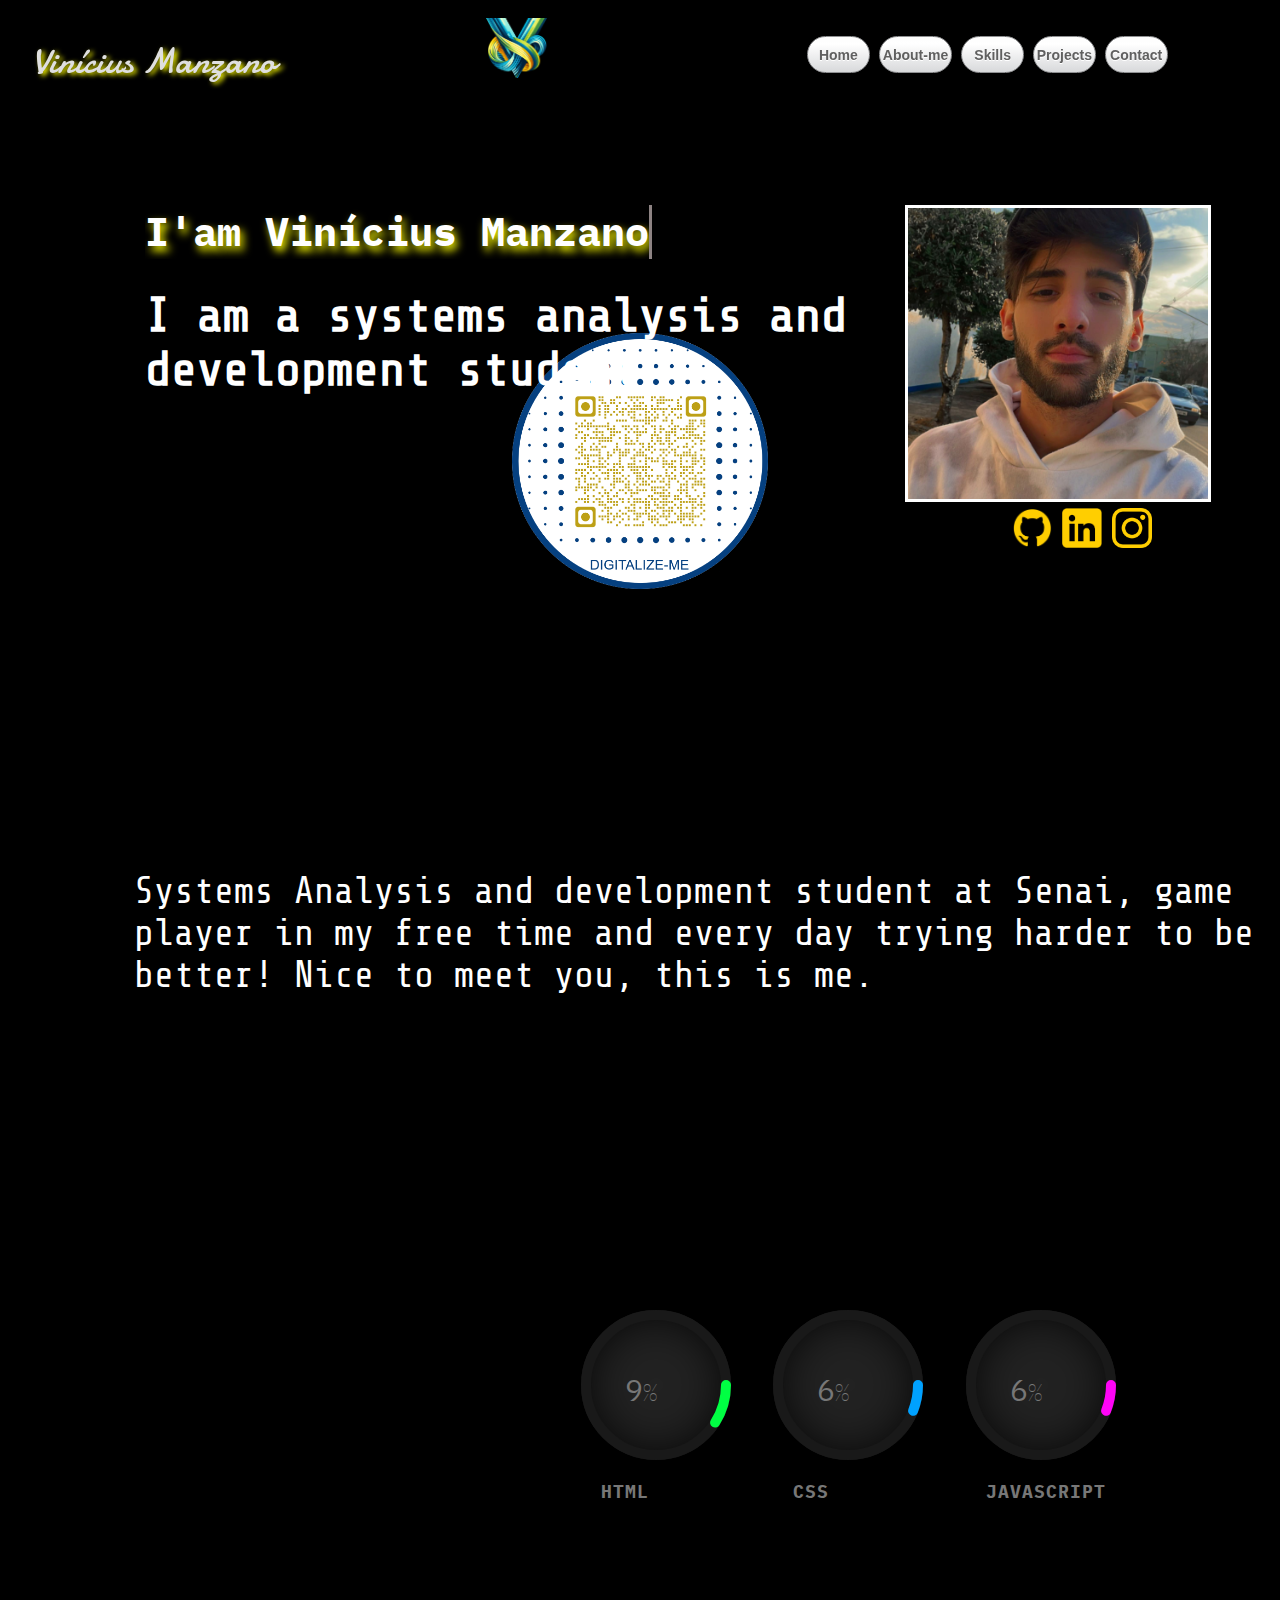
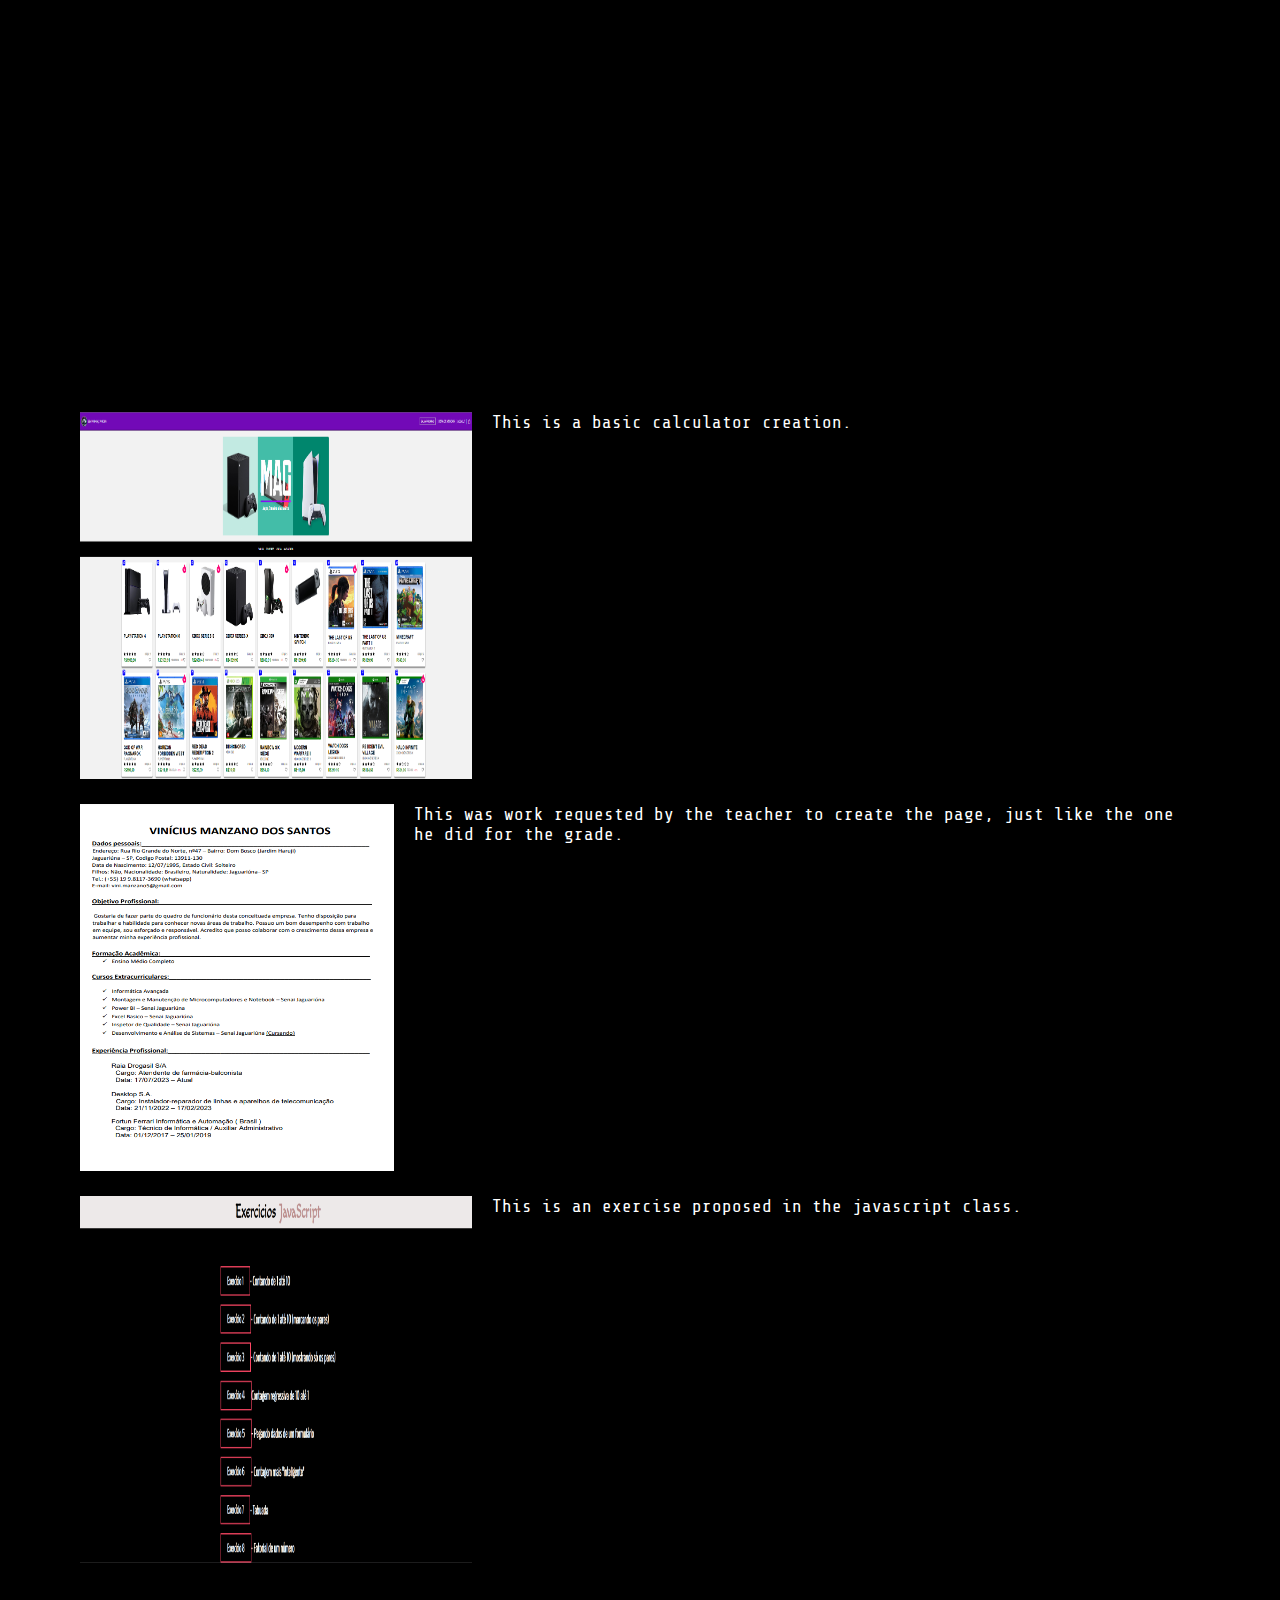
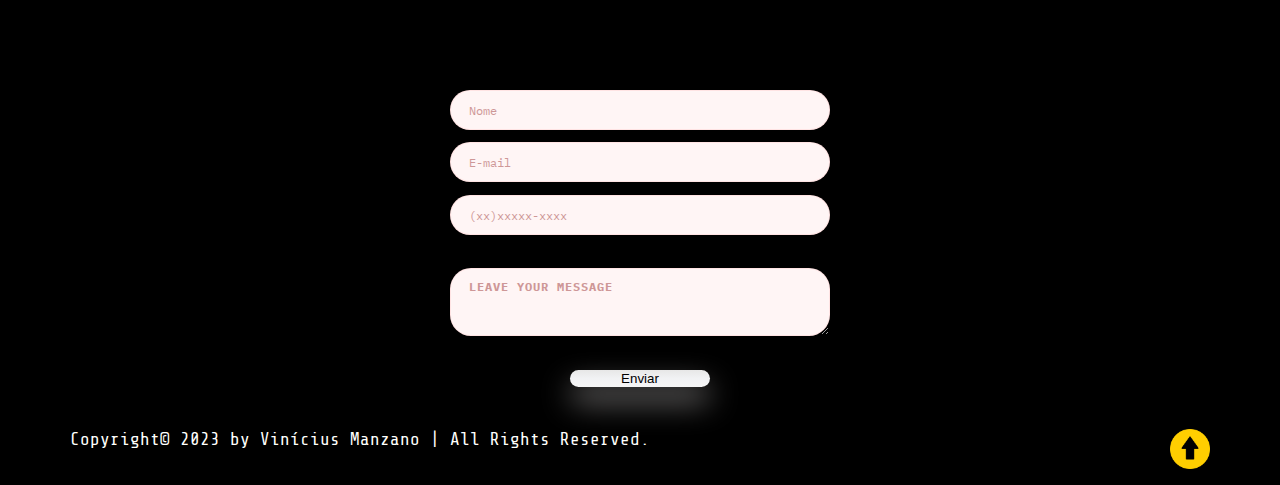
==== commit df13820f: "SENAI" ====
--- a/index.html
+++ b/index.html
@@ -123,7 +123,7 @@
             <div class="projetos">
                 <div class="basicProjct">
                     <div class="estilo">
-                        <a href="./assets/Loja-Senai/Loja/app/index.html"><img src="./assets/Loja-Senai/Loja/assets/capa.png" class="Prjcts"></a>
+                        <a href="./assets/Loja-Senai2/Loja/app/index.html"><img src="./assets/Loja-Senai2/Loja/assets/capa.png" class="Prjcts"></a>
                         <p>This is a basic calculator creation.</p>
                     </div>
                 </div>
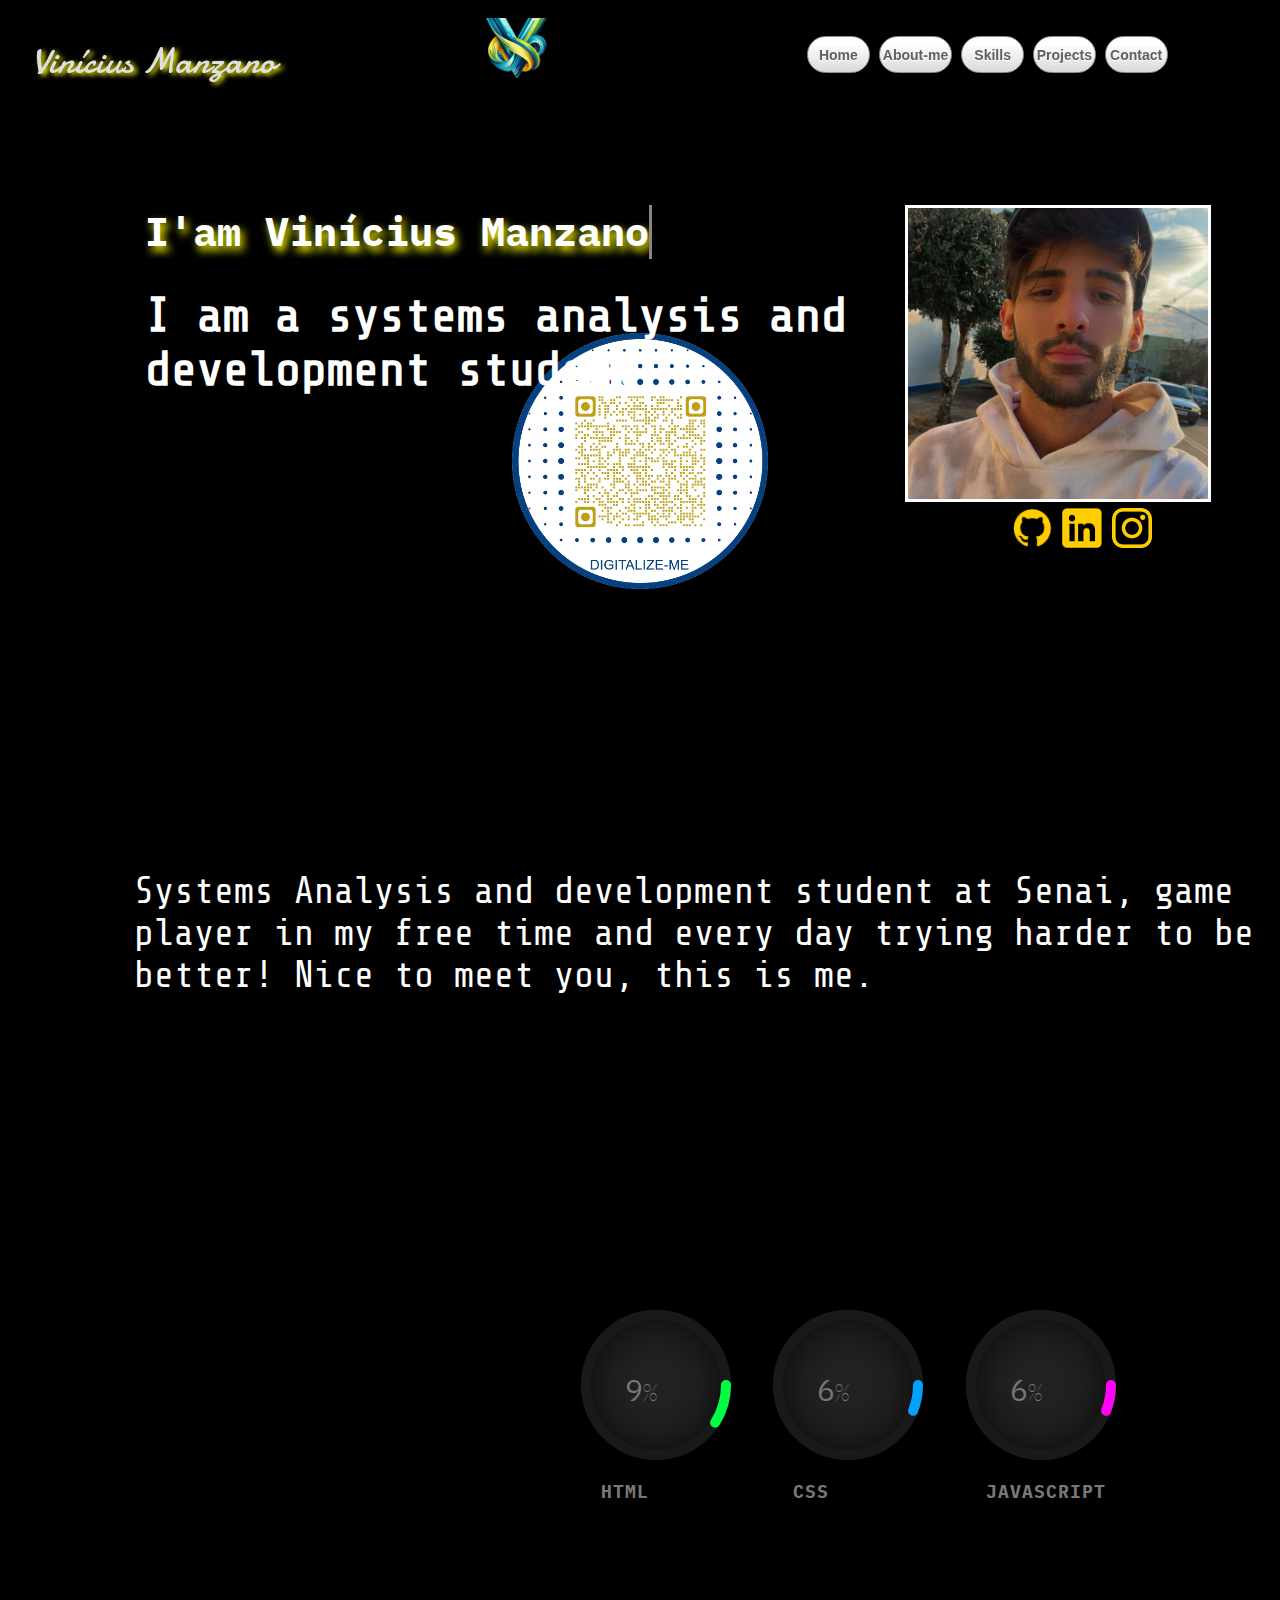
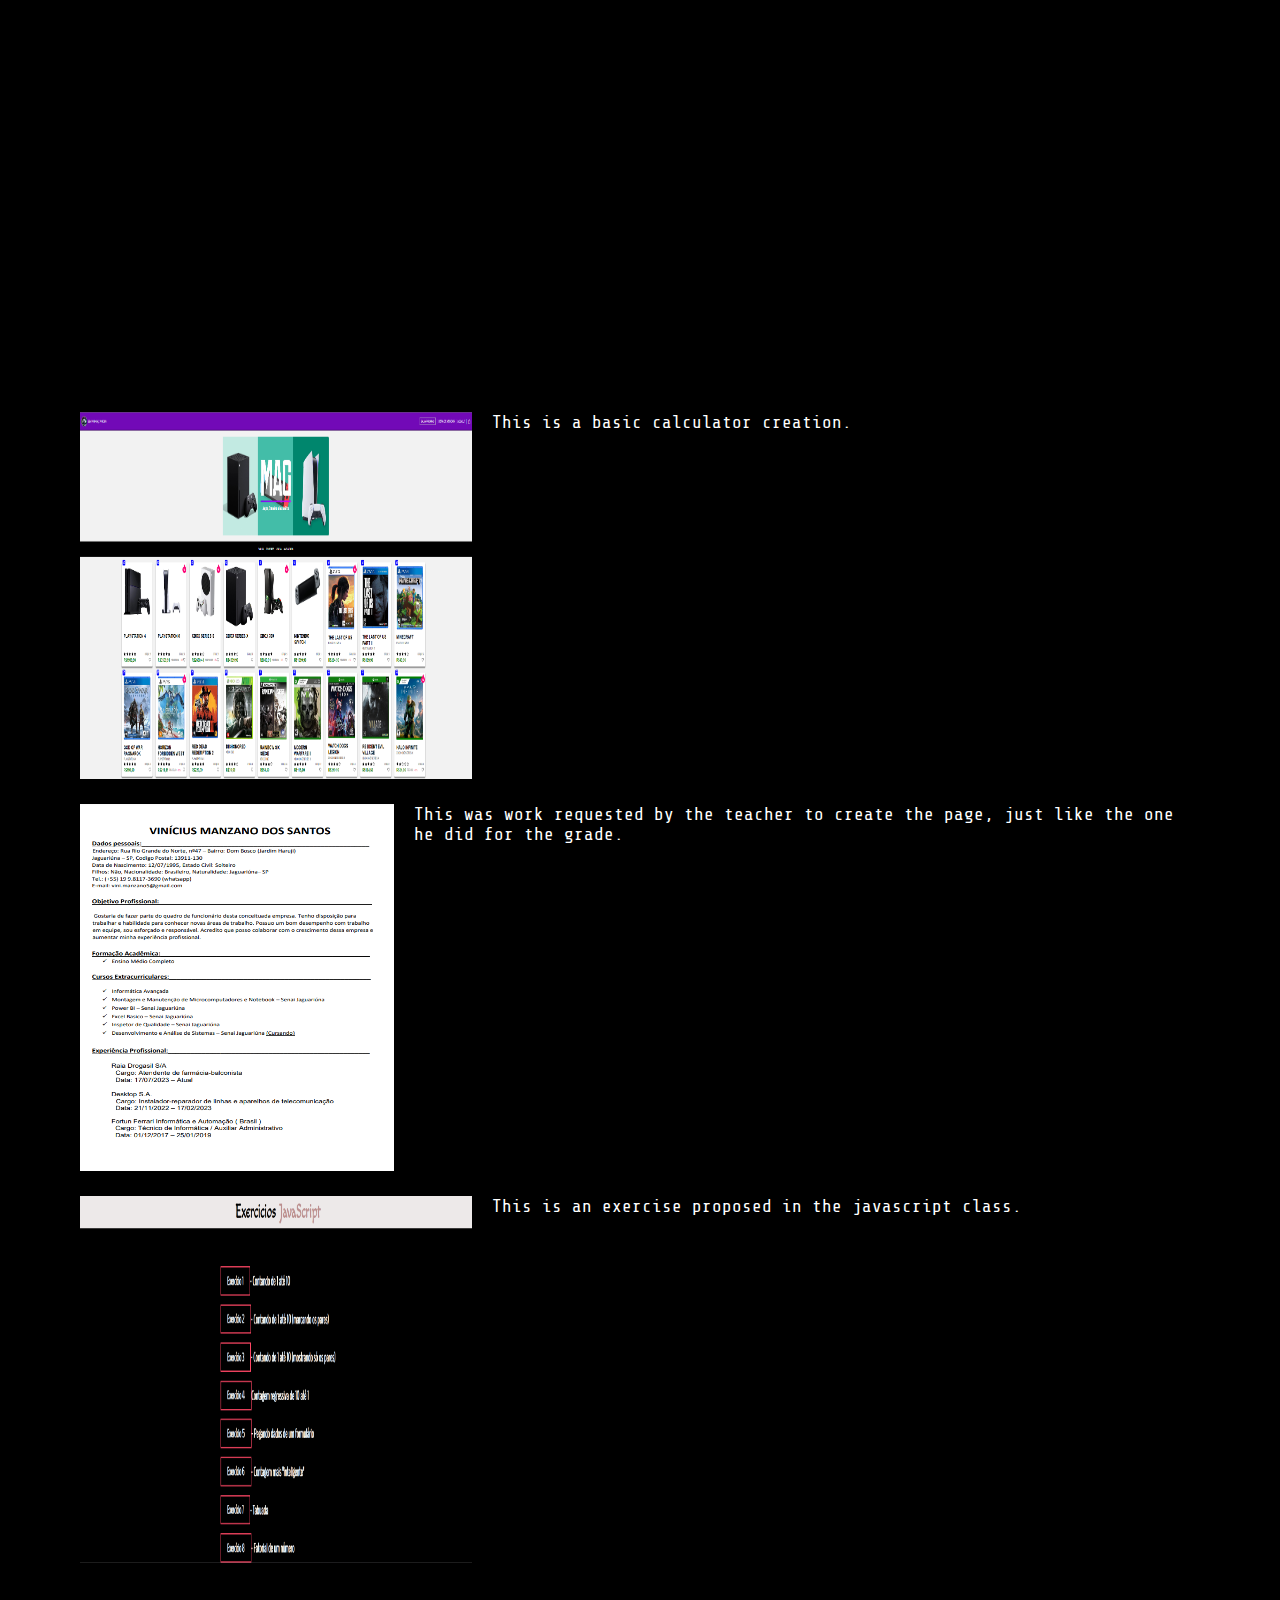
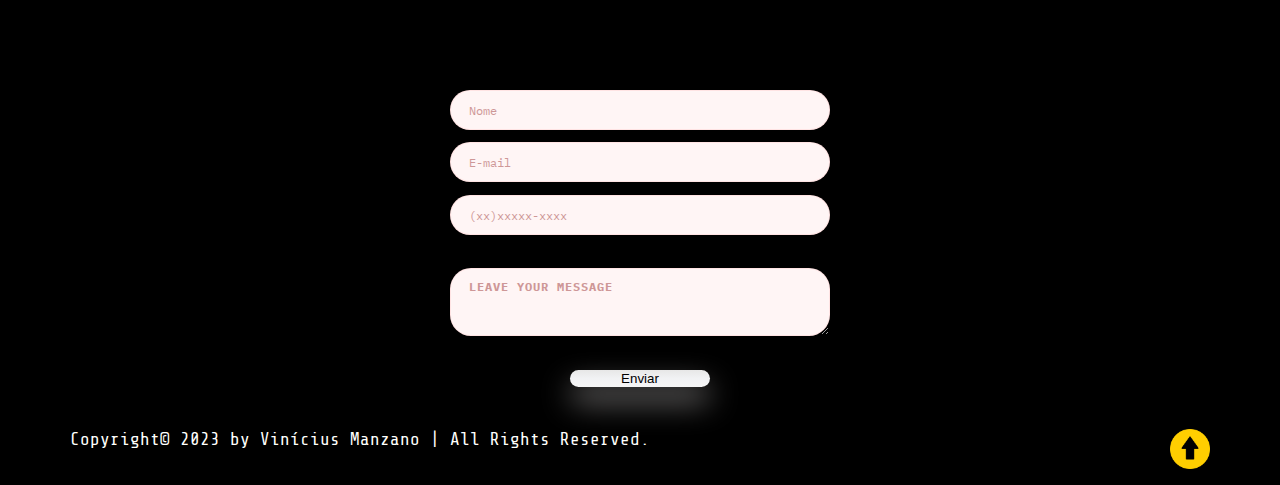
==== commit 1c430beb: "SENAI" ====
--- a/index.html
+++ b/index.html
@@ -33,7 +33,7 @@
     <section>
         <div class="linktree">
             <div class="code" >
-                <a href="https://linktr.ee/vinimanzano?utm_source=linktree_admin_share"><img src="./assets/linktree/QRtiger.png" class="code" href="https://linktr.ee/vinimanzano?utm_source=linktree_admin_share"></a>
+                <a href="https://linktr.ee/vinimanzano?utm_source=linktree_admin_share"><img src="./assets/linktree/QRtiger.png"></a>
             </div>
         </div>
     </section>
@@ -123,7 +123,7 @@
             <div class="projetos">
                 <div class="basicProjct">
                     <div class="estilo">
-                        <a href="./assets/Loja-Senai2/Loja/app/index.html"><img src="./assets/Loja-Senai2/Loja/assets/capa.png" class="Prjcts"></a>
+                        <a href="./assets/Loja-Senai/Loja/app/index.html"><img src="./assets/Loja-Senai/Loja/assets/capa.png" class="Prjcts"></a>
                         <p>This is a basic calculator creation.</p>
                     </div>
                 </div>
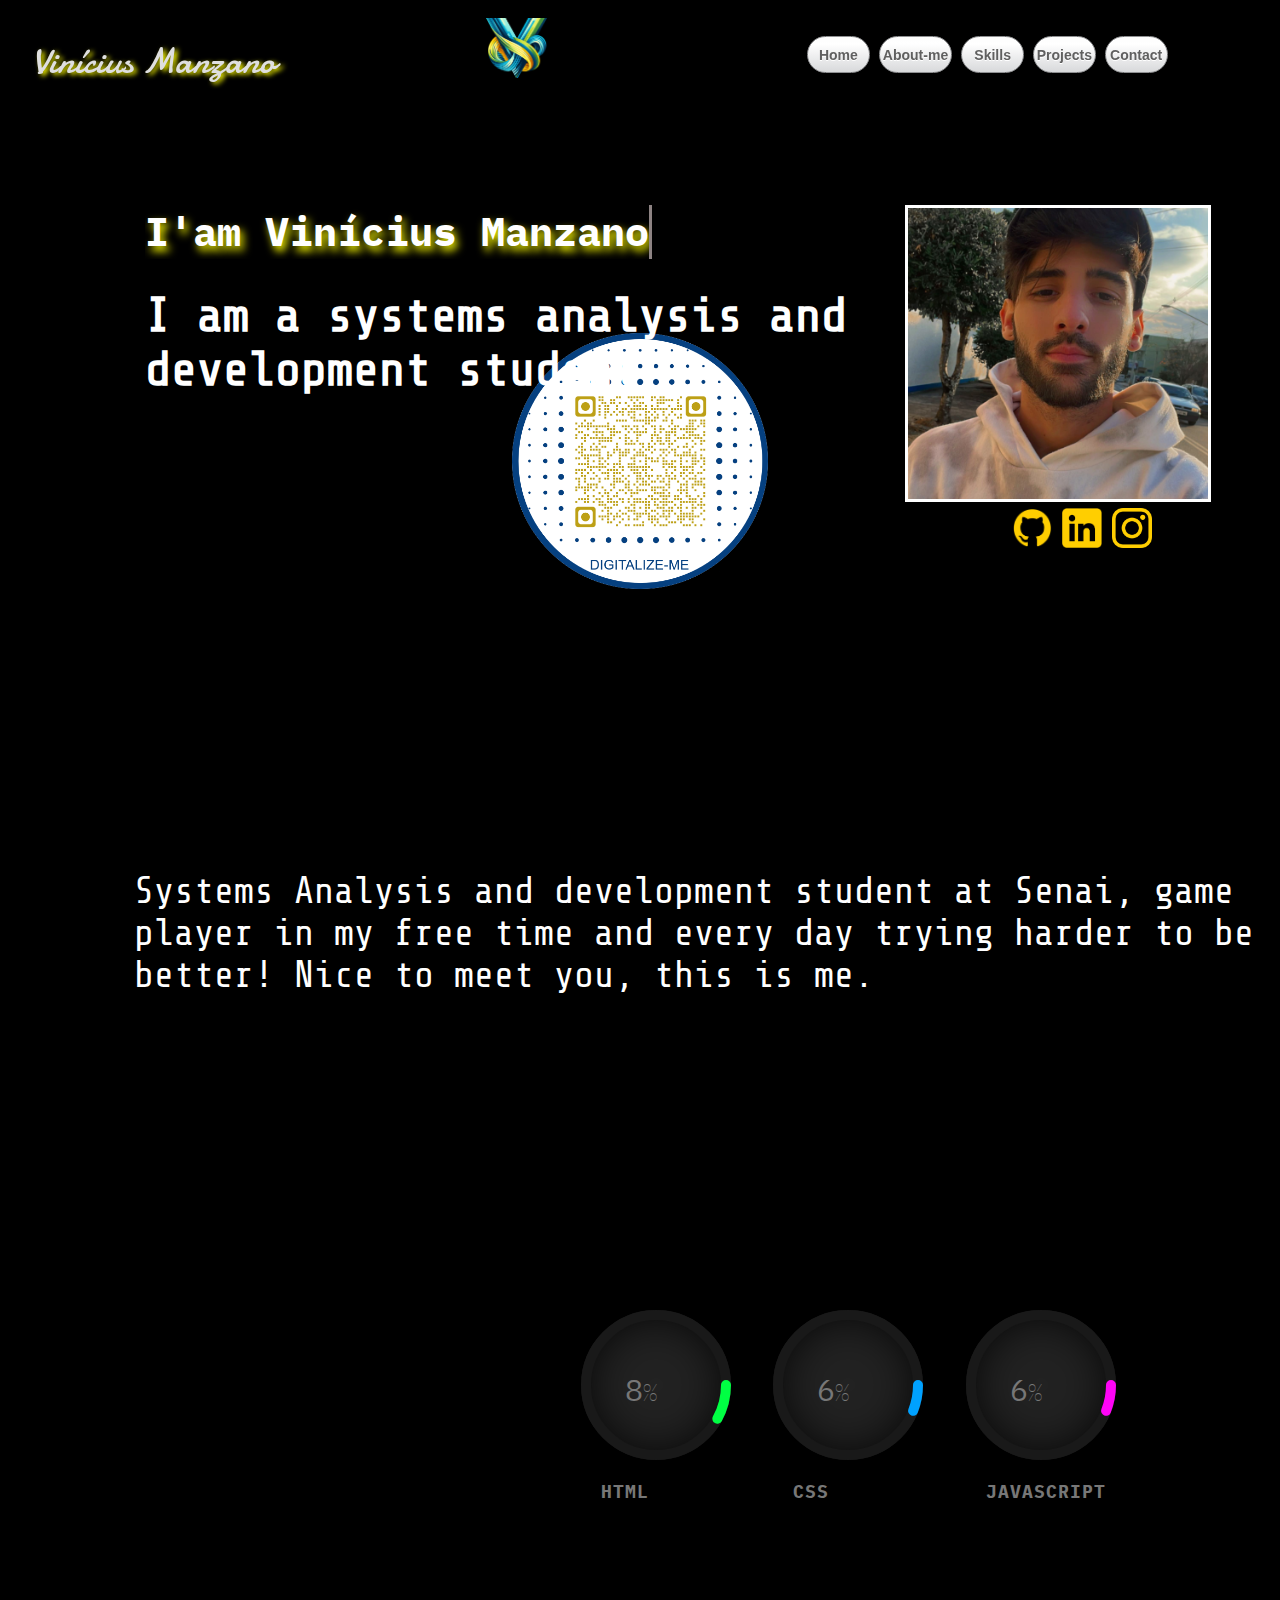
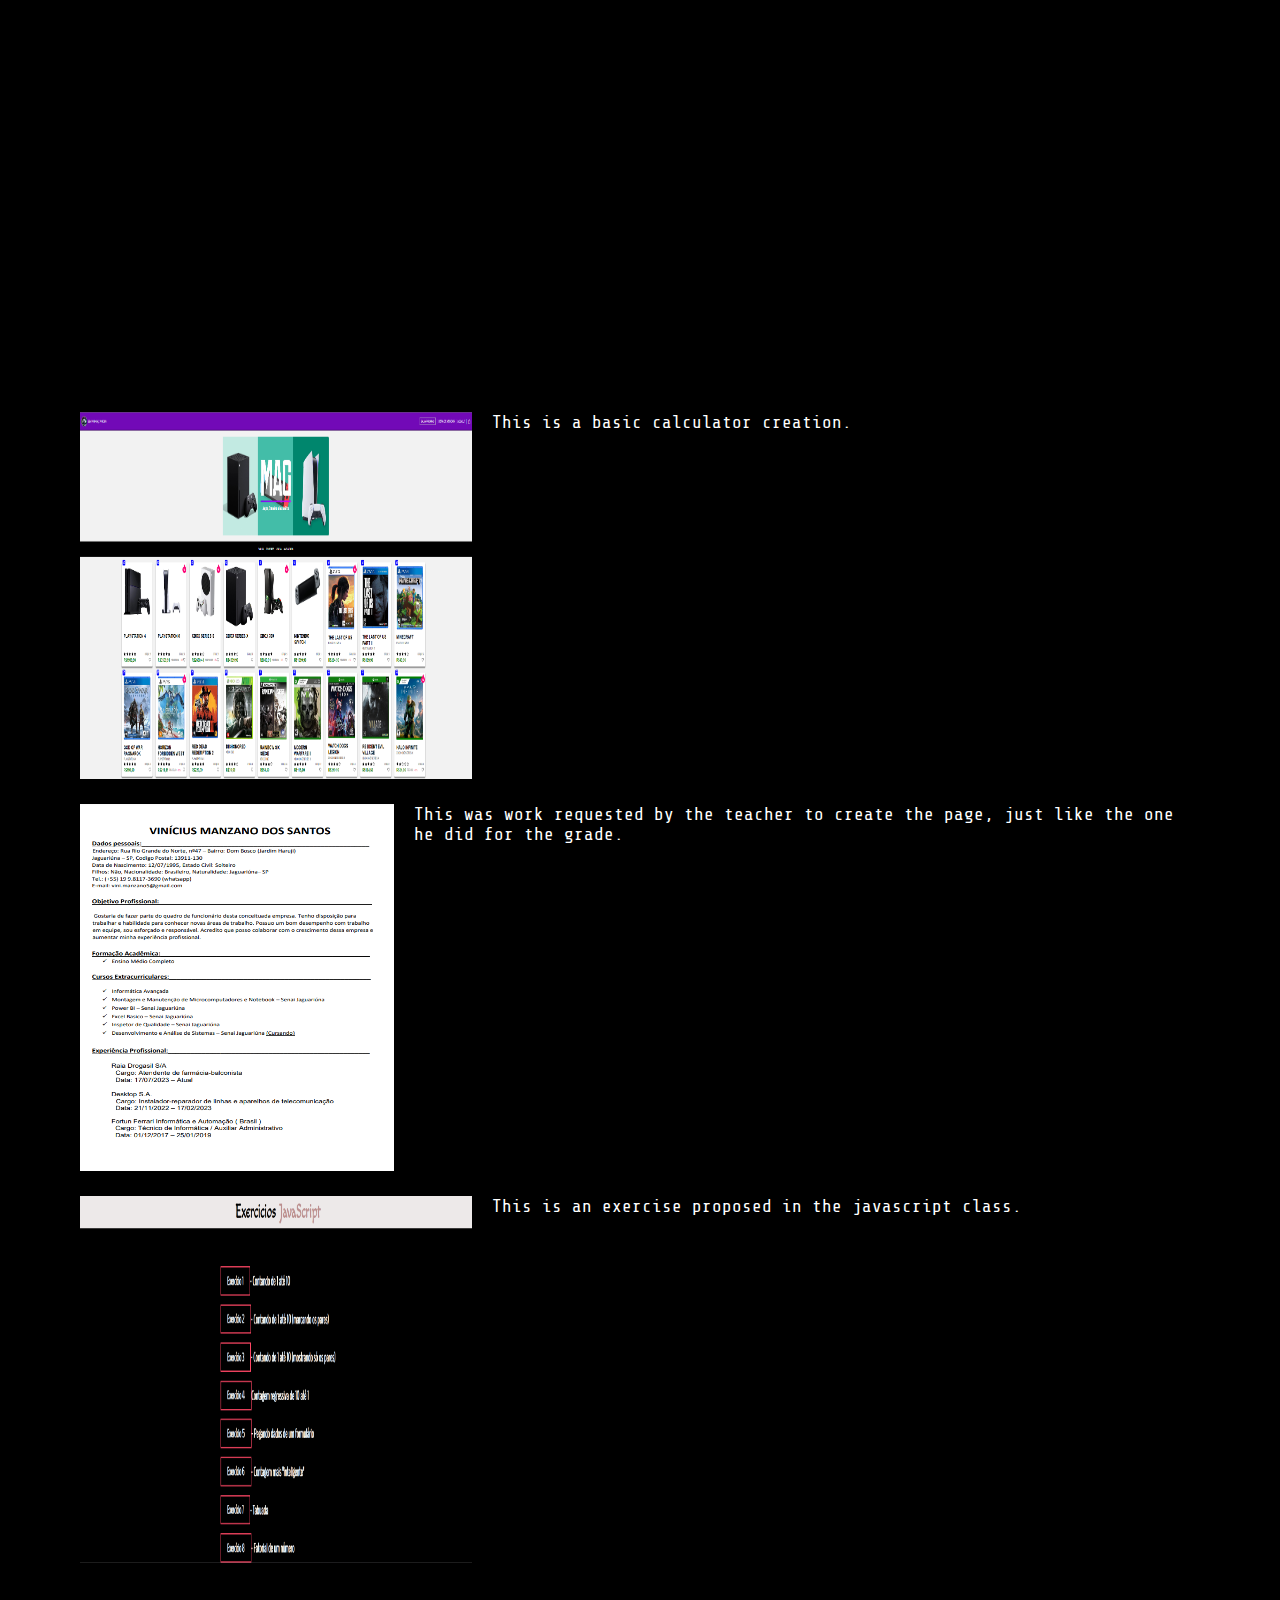
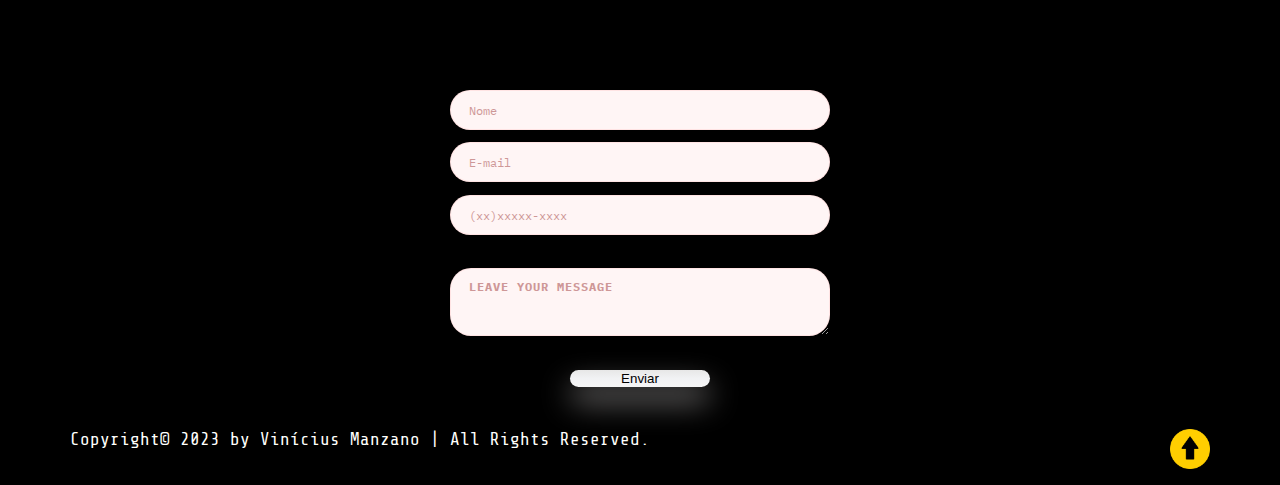
==== commit 02541f6e: "SENAI" ====
--- a/index.html
+++ b/index.html
@@ -33,7 +33,7 @@
     <section>
         <div class="linktree">
             <div class="code" >
-                <a href="https://linktr.ee/vinimanzano?utm_source=linktree_admin_share"><img src="./assets/linktree/QRtiger.png"></a>
+                <img src="./assets/linktree/QRtiger.png">
             </div>
         </div>
     </section>
